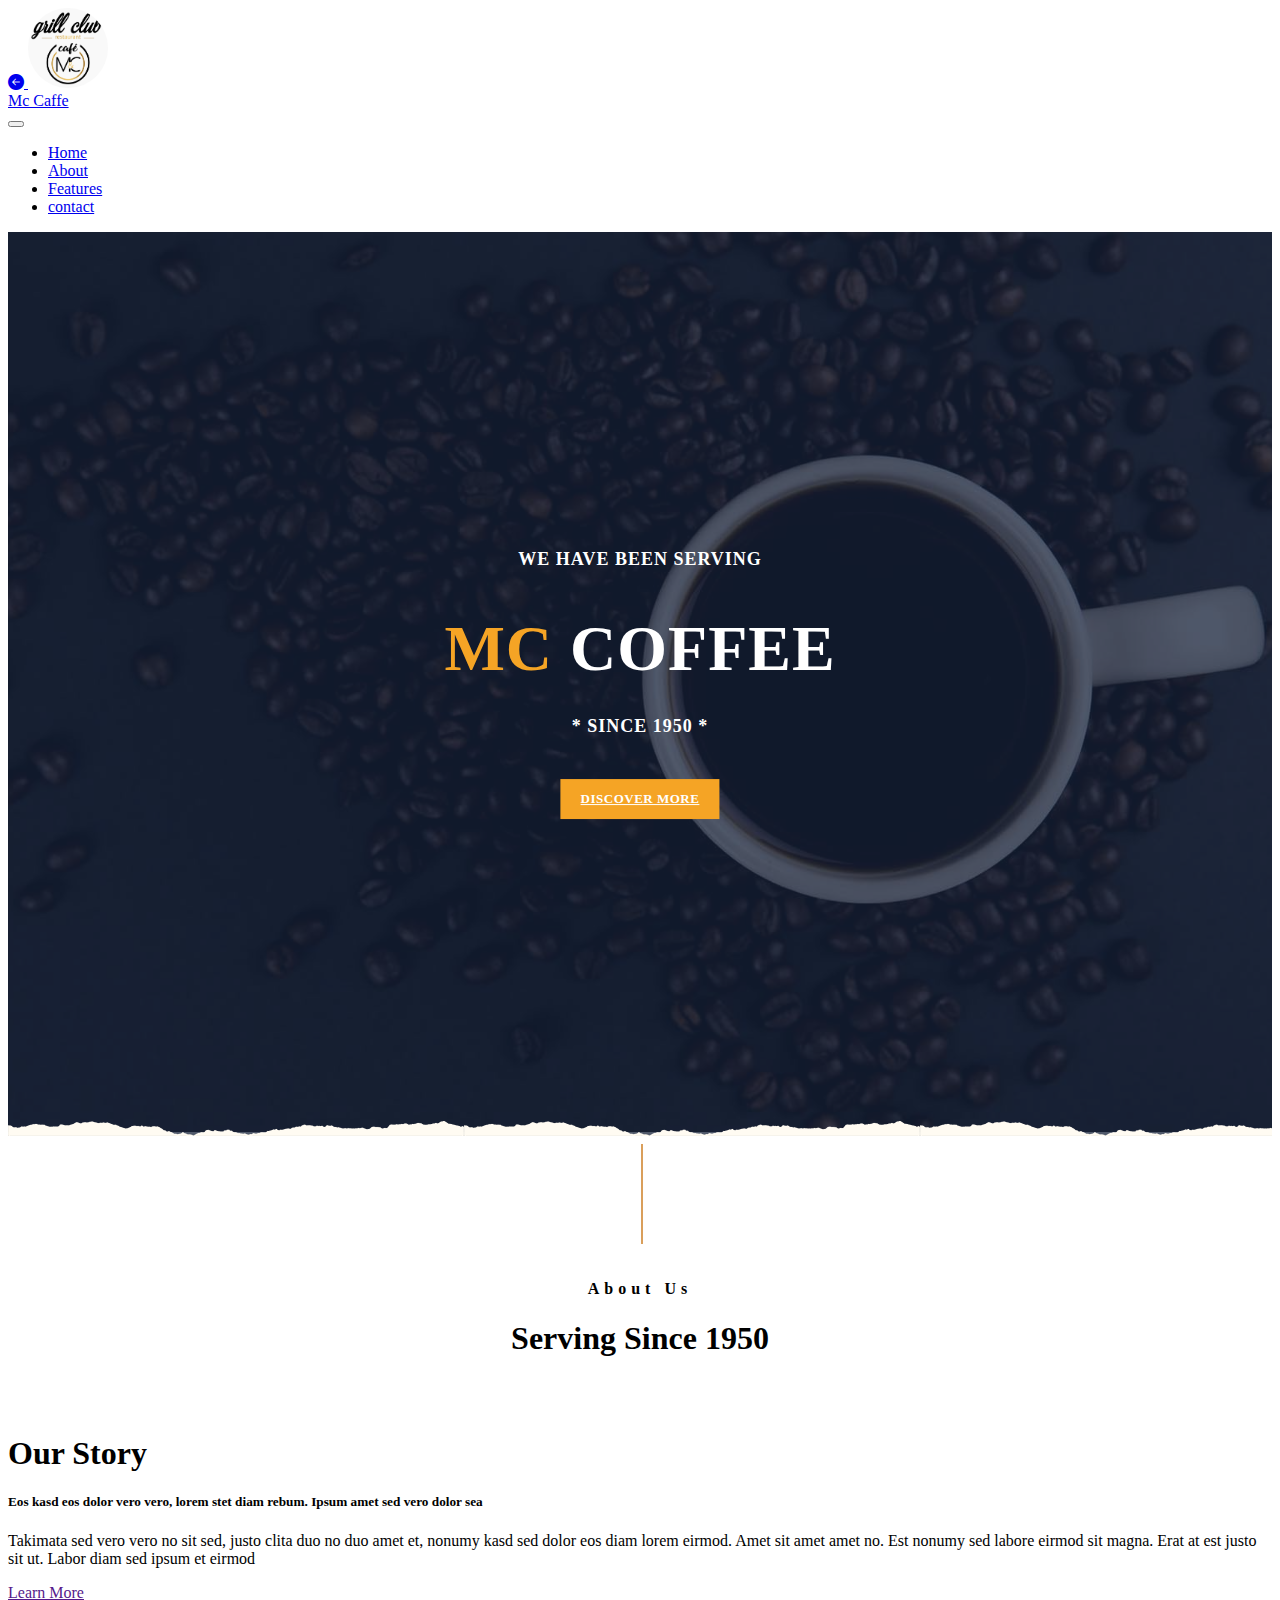
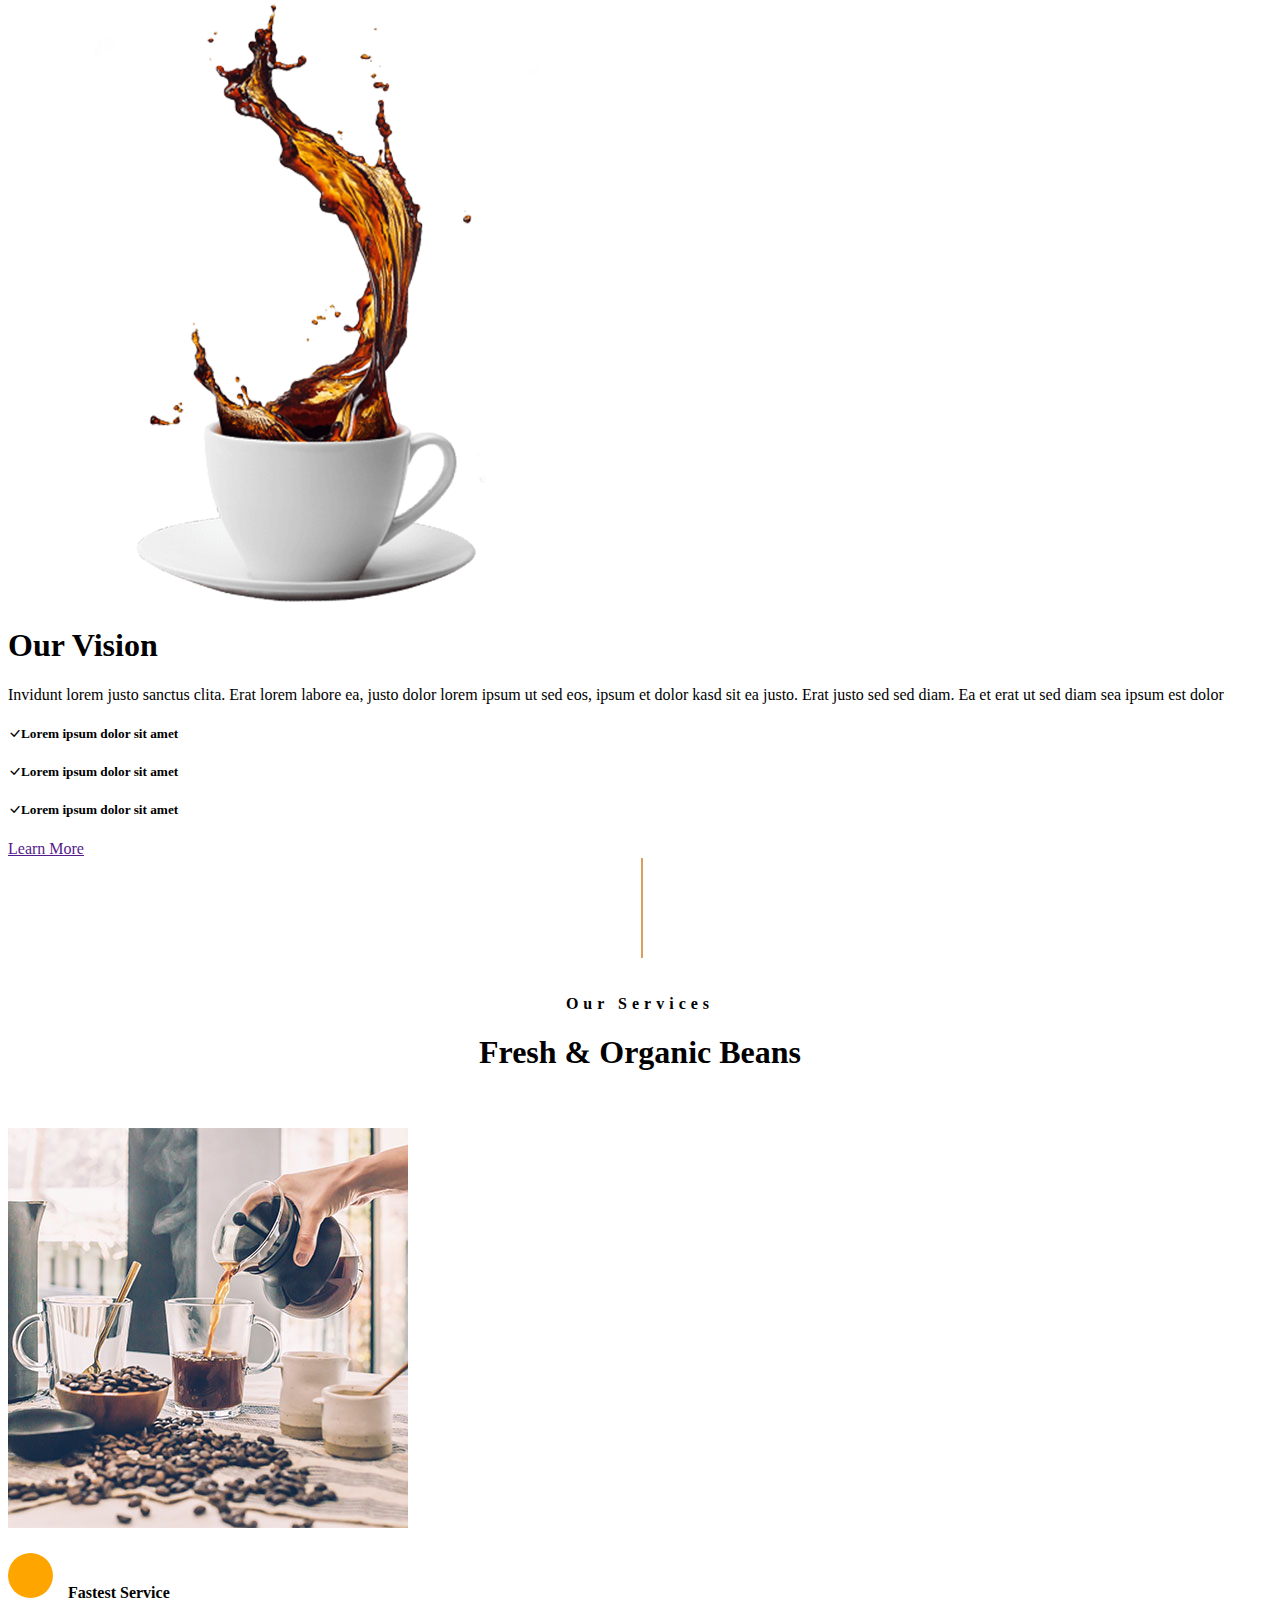
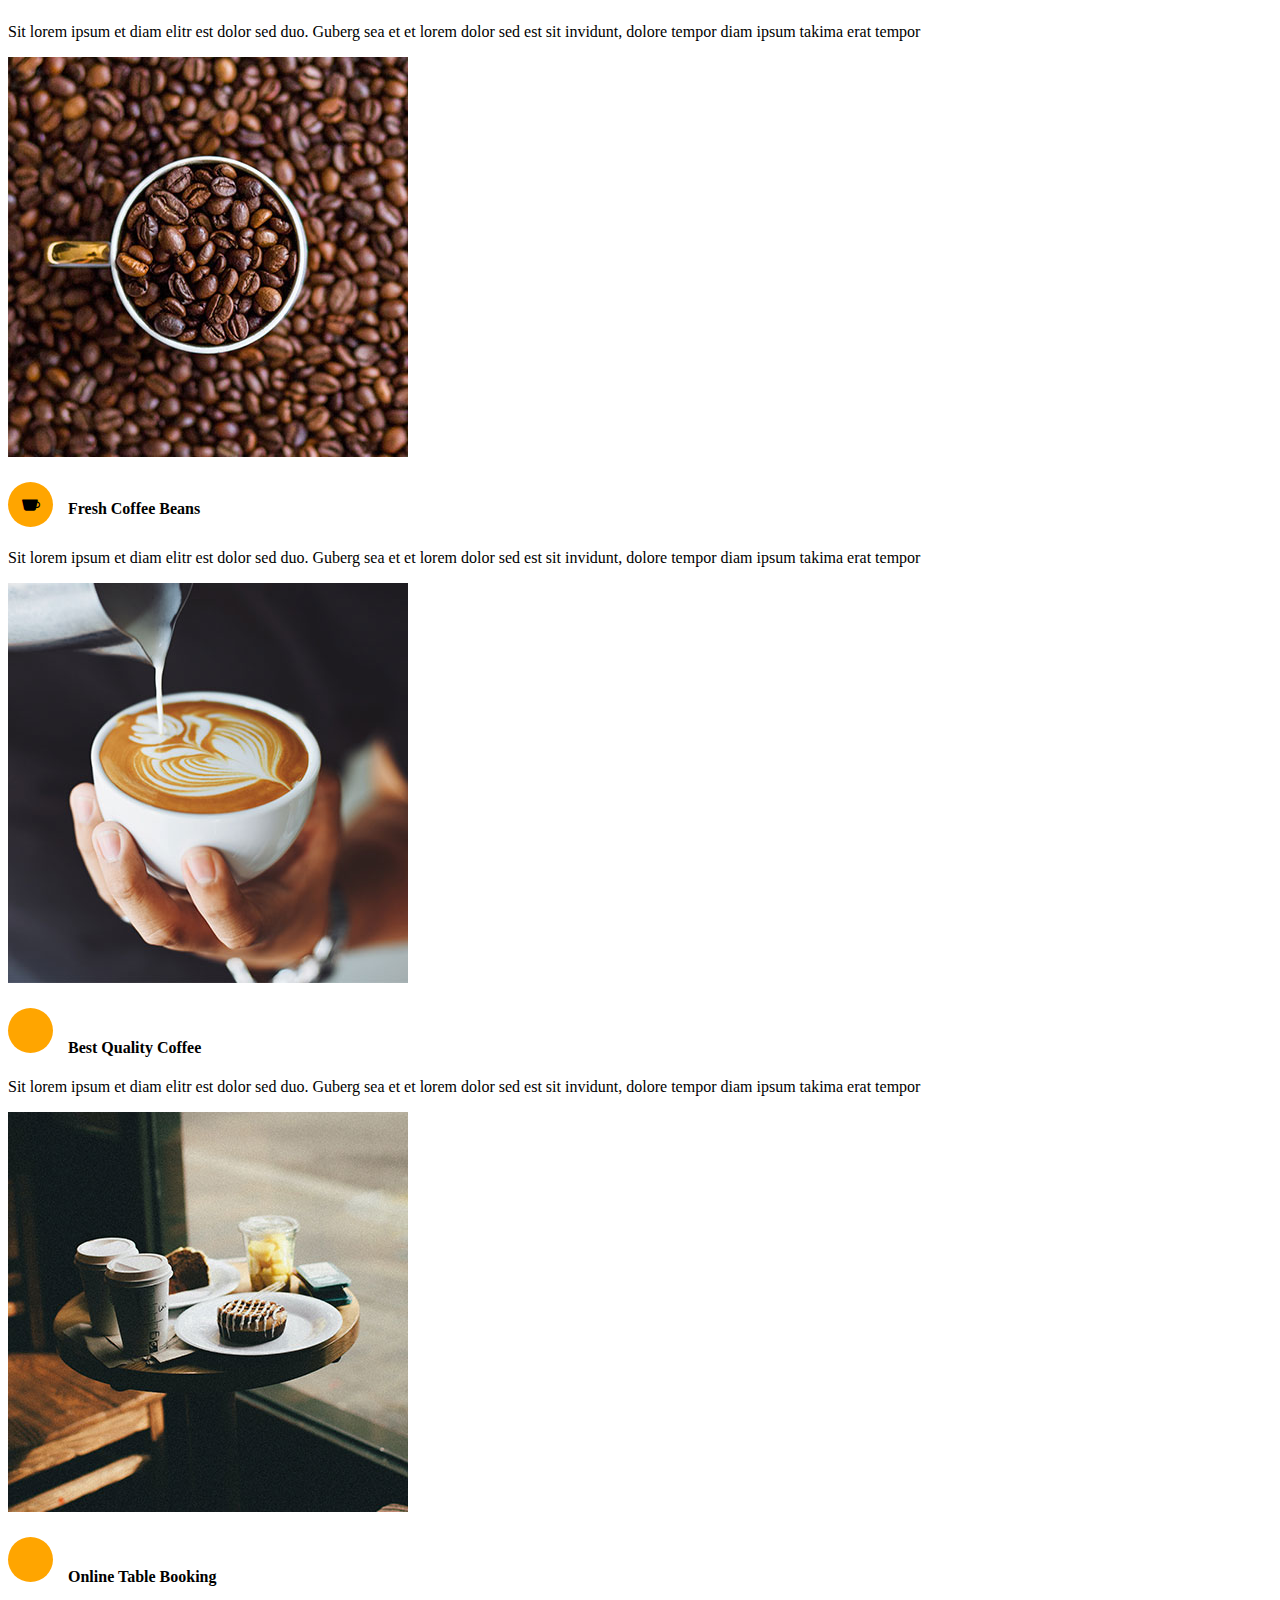
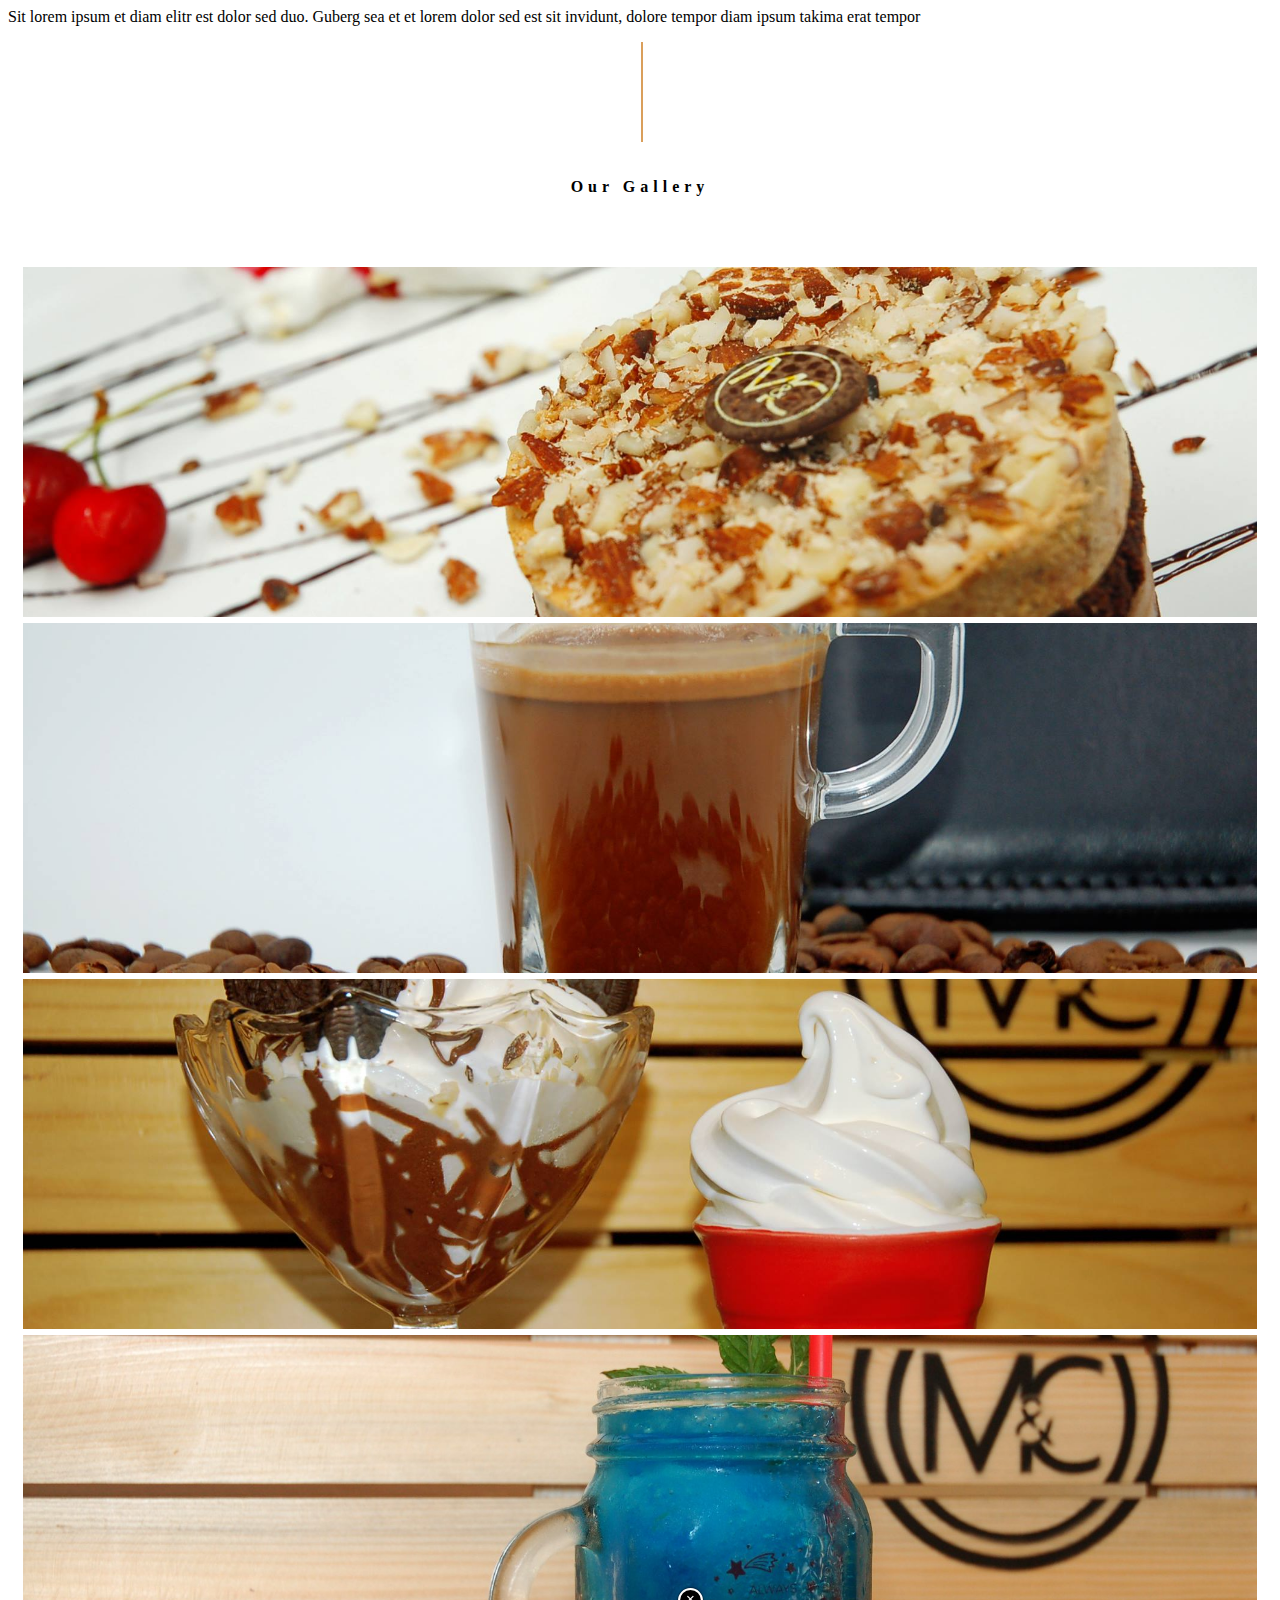
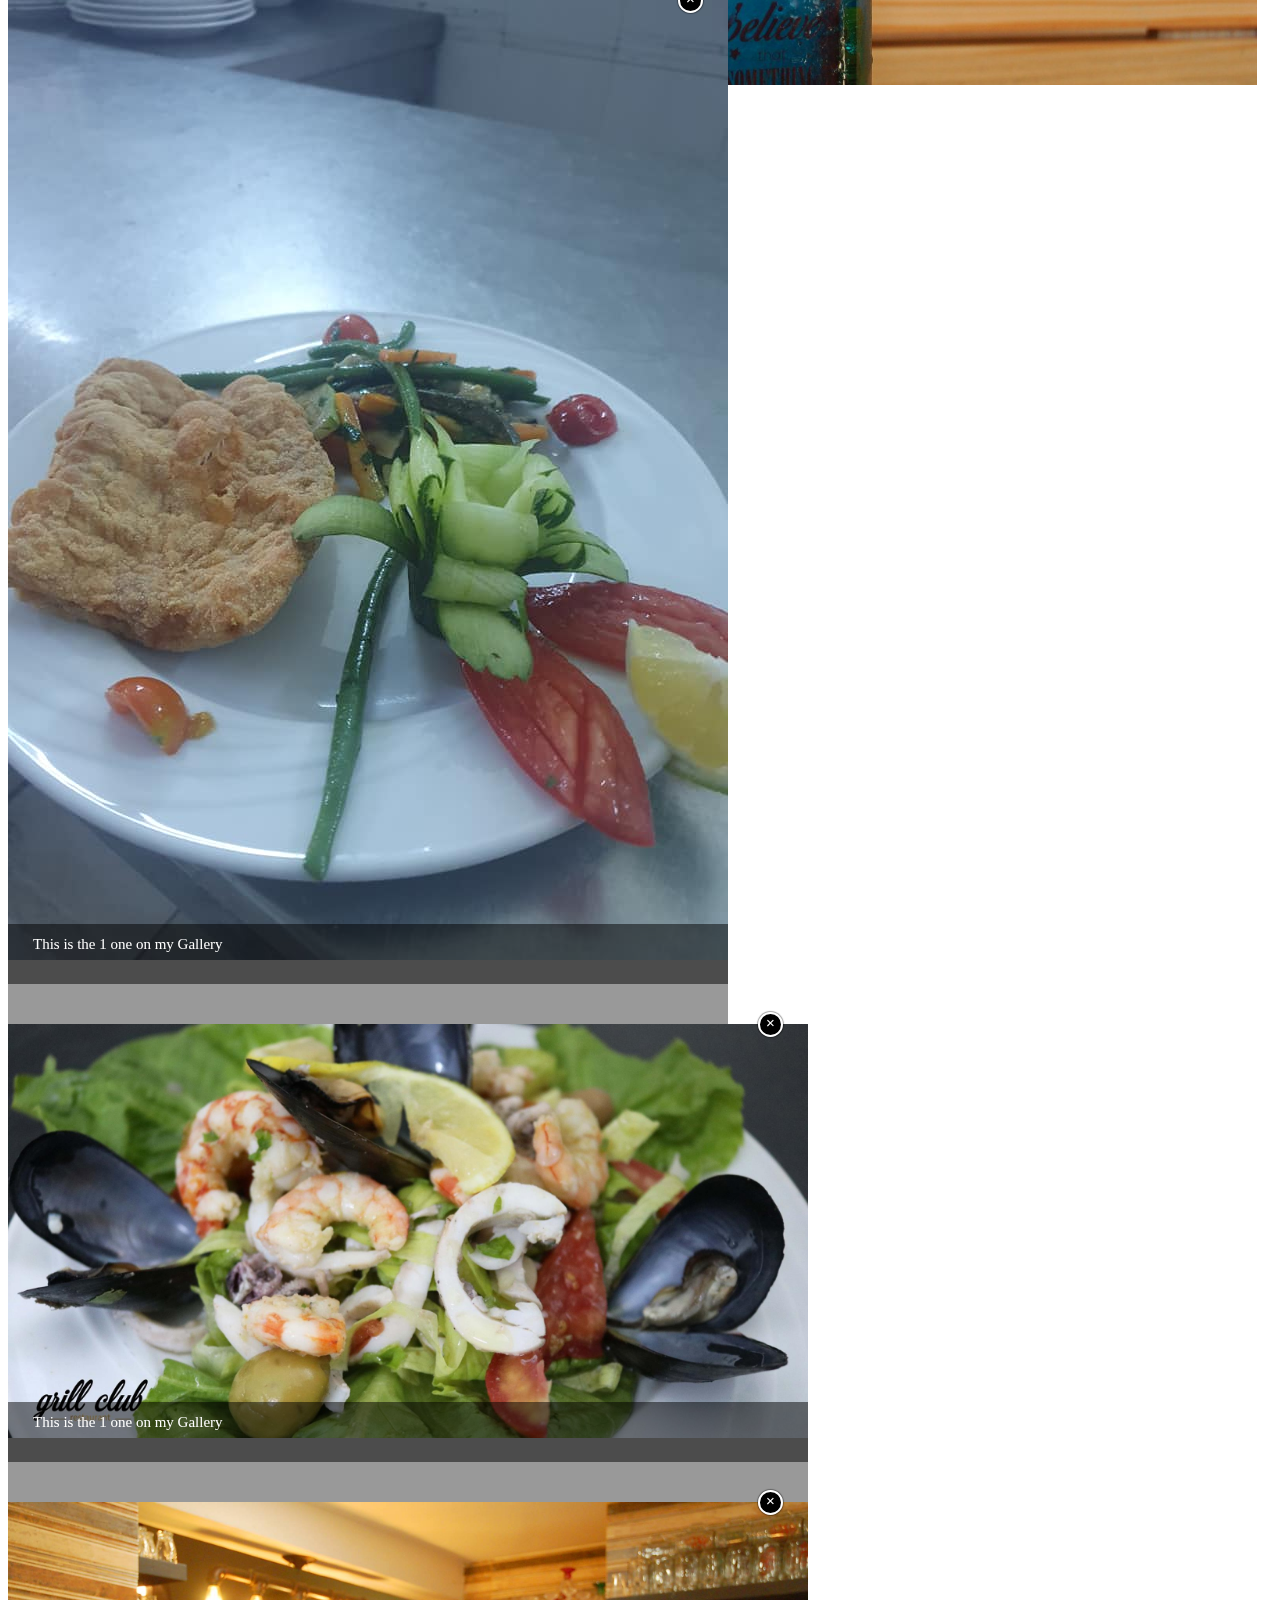
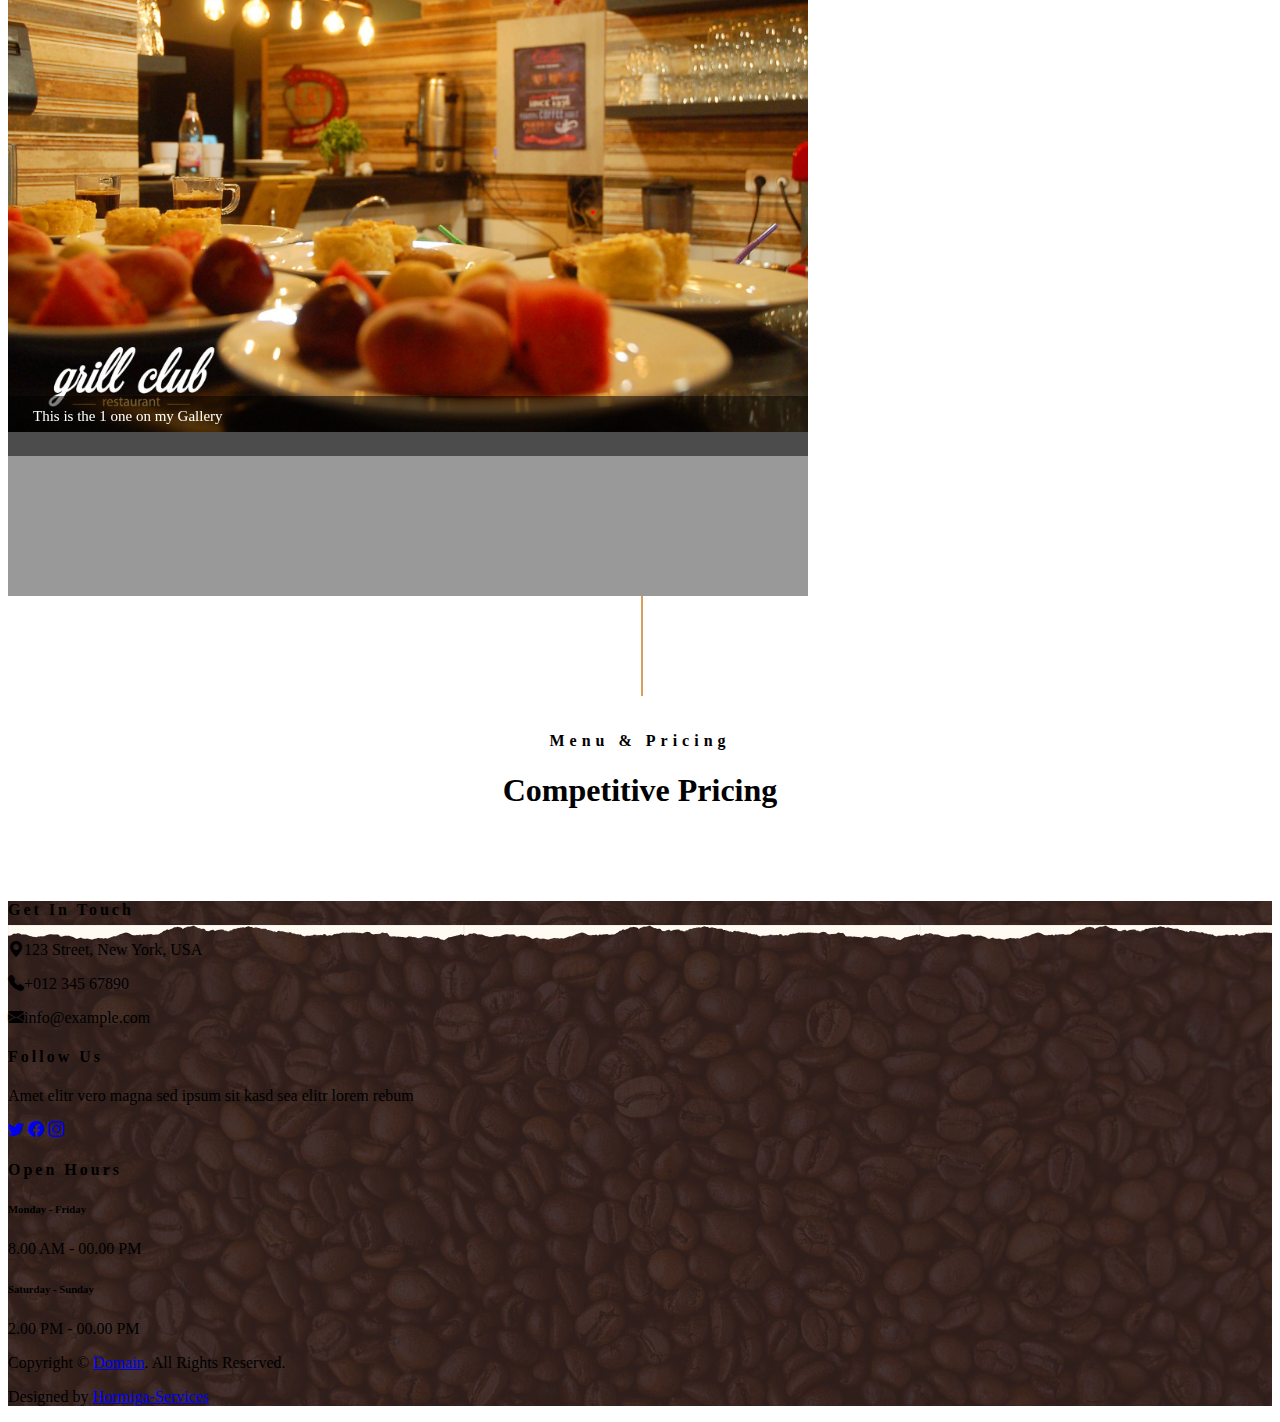
==== pages/McCafe.html @ 96bc9990 "first commit" ====
<!doctype html>
<html lang="en">

<head>
  <meta charset="utf-8">
  <meta name="viewport" content="width=device-width, initial-scale=1">
  <title>Mc Groupe</title>
  <link rel="stylesheet" href="./McCafe.css">
  <link href="https://cdn.jsdelivr.net/npm/bootstrap@5.2.0-beta1/dist/css/bootstrap.min.css" rel="stylesheet"
    integrity="sha384-0evHe/X+R7YkIZDRvuzKMRqM+OrBnVFBL6DOitfPri4tjfHxaWutUpFmBp4vmVor" crossorigin="anonymous">
  <link rel="stylesheet" href="https://cdn.jsdelivr.net/npm/bootstrap-icons@1.8.3/font/bootstrap-icons.css">
  <script src="https://cdn.jsdelivr.net/npm/bootstrap@5.2.0/dist/js/bootstrap.bundle.min.js"></script>

</head>

<body>
  <section class="section_1 ">
    <nav class="navbar navbar-expand-lg bg-danger" id="home">
      <div class="container-fluid">
        <a class="navbar-brand bg rounded-4 " href="../index.html">
            <i class="bi bi-arrow-left-circle-fill me-2 text-light"></i>
        </a>
          <a class="navbar-brand d-flex" href="#">
              <img src="../assets/mclogo.png" style="border-radius: 50px;" width="80" height="80" class="d-inline-block align-text-top">
              <div class="ms-2 my-auto fs-6 text-light">Mc Caffe</div>
          </a>
          <button class="navbar-toggler" type="button" data-bs-toggle="collapse" data-bs-target="#navbarNav"
              aria-controls="navbarNav" aria-expanded="false" aria-label="Toggle navigation">
              <span class="navbar-toggler-icon"></span>
          </button>
          <div class="collapse navbar-collapse" id="navbarNav">
              <ul class="navbar-nav ms-auto ">
                  <li class="nav-item ">
                      <a class="nav-link active text-light" aria-current="page" href="#home">Home</a>
                  </li>
                  <li class="nav-item">
                      <a class="nav-link text-light" href="#about">About</a>
                  </li>
                  <li class="nav-item">
                      <a class="nav-link text-light" href="#features">Features</a>
                  </li>
                  <li class="nav-item">
                      <a class="nav-link text-light" href="#contact">contact</a>
                  </li>
              </ul>
          </div>
      </div>
  </nav>
  </section>
  <!-- <section class="section_1 bg-danger">
    <nav class="top_navbar px-4 py-2">
      <div class="row text-center">
        <div class="col">
          <a class="navbar-brand" href="./pages/McCafe.html">
            <img src="../assets/mclogo.png" alt="" style="border-radius: 50px;" width="80" height="80">
            <h4 class="m-0">Mc Café</h4>
          </a>
        </div>
        <div class="col">
          <a class="navbar-brand" href="./pages/McLounge.html">
            <img src="../assets/mclogo1.jpg" alt="" style="border-radius: 50px;" width="80" height="80">
            <h4 class="m-0">Mc Lounge</h4>
          </a>
        </div>
        <div class="col">
          <a class="navbar-brand" href="./pages/McClub.html">
            <img src="../assets/mclogo.png" alt="" style="border-radius: 50px;" width="80" height="80">
            <h4 class="m-0">Mc Club</h4>
          </a>
        </div>
      </div>
    </nav>
  </section> -->

  <section class="section_2">
    <img src="../../assets/carousel-1.jpg" id="bg-img">
    <div class="image-overlay header-text">
      <div class="caption">
        <h6>We Have Been Serving</h6>
        <h2><em>Mc</em> COFFEE</h2>
        <h6>* SINCE 1950 *</h6>
        <div class="main-button">
          <div class="scroll-to-section"><a href="#features">Discover more</a></div>
        </div>
      </div>
    </div>
    <div class="spaceimg"></div>
  </section>


  <section class="section_3">
    <!-- About Start -->
    <div class="container-fluid py-5">
      <div class="container">
        <div class="section-title">
          <h4 class="text-warning text-uppercase" style="letter-spacing: 5px;">About Us</h4>
          <h1 class="display-4 fw-bold">Serving Since 1950</h1>
        </div>
        <div class="row">
          <div class="col-lg-4 py-0 py-lg-5">
            <h1 class="mb-3 fw-bold text-center">Our Story</h1>
            <h5 class="mb-3">Eos kasd eos dolor vero vero, lorem stet diam rebum. Ipsum amet sed vero dolor sea</h5>
            <p>Takimata sed vero vero no sit sed, justo clita duo no duo amet et, nonumy kasd sed dolor eos diam lorem
              eirmod. Amet sit amet amet no. Est nonumy sed labore eirmod sit magna. Erat at est justo sit ut. Labor
              diam sed ipsum et eirmod</p>
            <a href="" class="btn btn-secondary font-weight-bold py-2 px-4 mt-2">Learn More</a>
          </div>
          <div class="col-lg-4 py-5 py-lg-0" style="min-height: 500px;">
            <div class="position-relative h-100">
              <img class="position-absolute w-100 h-100" src="../../assets/about.png" style="object-fit: cover;">
            </div>
          </div>
          <div class="col-lg-4 py-0 py-lg-5">
            <h1 class="mb-3 fw-bold text-center">Our Vision</h1>
            <p>Invidunt lorem justo sanctus clita. Erat lorem labore ea, justo dolor lorem ipsum ut sed eos, ipsum et
              dolor kasd sit ea justo. Erat justo sed sed diam. Ea et erat ut sed diam sea ipsum est dolor</p>
            <h5 class="mb-3"><i class="bi bi-check-lg text-warning me-3"></i>Lorem ipsum dolor sit amet</h5>
            <h5 class="mb-3"><i class="bi bi-check-lg text-warning me-3"></i>Lorem ipsum dolor sit amet</h5>
            <h5 class="mb-3"><i class="bi bi-check-lg text-warning me-3"></i>Lorem ipsum dolor sit amet</h5>
            <a href="" class="btn btn-primary font-weight-bold py-2 px-4 mt-2">Learn More</a>
          </div>
        </div>
      </div>
    </div>
    <!-- About End -->
  </section>


  <section class="section_4">
    <div class="container-fluid pt-5">
      <div class="container">
          <div class="section-title">
              <h4 class="text-warning text-uppercase" style="letter-spacing: 5px;">Our Services</h4>
              <h1 class="display-4 fw-bold">Fresh & Organic Beans</h1>
          </div>
          <div class="row">
              <div class="col-lg-6 mb-5">
                  <div class="row align-items-center">
                      <div class="col-sm-5">
                          <img class="img-fluid mb-3 mb-sm-0" src="../assets/service-1.jpg" alt="">
                      </div>
                      <div class="col-sm-7">
                          <h4><i class="fa fa-truck service-icon"></i>Fastest Service</h4>
                          <p class="m-0">Sit lorem ipsum et diam elitr est dolor sed duo. Guberg sea et et lorem dolor sed est sit
                              invidunt, dolore tempor diam ipsum takima erat tempor</p>
                      </div>
                  </div>
              </div>
              <div class="col-lg-6 mb-5">
                  <div class="row align-items-center">
                      <div class="col-sm-5">
                          <img class="img-fluid mb-3 mb-sm-0" src="../assets/service-2.jpg" alt="">
                      </div>
                      <div class="col-sm-7">
                          <h4><i class="bi bi-cup-fill service-icon"></i>Fresh Coffee Beans</h4>
                          <p class="m-0">Sit lorem ipsum et diam elitr est dolor sed duo. Guberg sea et et lorem dolor sed est sit
                              invidunt, dolore tempor diam ipsum takima erat tempor</p>
                      </div>
                  </div>
              </div>
              <div class="col-lg-6 mb-5">
                  <div class="row align-items-center">
                      <div class="col-sm-5">
                          <img class="img-fluid mb-3 mb-sm-0" src="../assets/service-3.jpg" alt="">
                      </div>
                      <div class="col-sm-7">
                          <h4><i class="fa fa-award service-icon"></i>Best Quality Coffee</h4>
                          <p class="m-0">Sit lorem ipsum et diam elitr est dolor sed duo. Guberg sea et et lorem dolor sed est sit
                              invidunt, dolore tempor diam ipsum takima erat tempor</p>
                      </div>
                  </div>
              </div>
              <div class="col-lg-6 mb-5">
                  <div class="row align-items-center">
                      <div class="col-sm-5">
                          <img class="img-fluid mb-3 mb-sm-0" src="../assets/service-4.jpg" alt="">
                      </div>
                      <div class="col-sm-7">
                          <h4><i class="fa fa-table service-icon"></i>Online Table Booking</h4>
                          <p class="m-0">Sit lorem ipsum et diam elitr est dolor sed duo. Guberg sea et et lorem dolor sed est sit
                              invidunt, dolore tempor diam ipsum takima erat tempor</p>
                      </div>
                  </div>
              </div>
          </div>
      </div>
  </div>
  </section>



  <section class="section_5">
    <div class="container-fluid py-5 ">
      <div class="container">
        <div class="section-title">
          <h4 class="text-uppercase block-title" style="letter-spacing: 5px;">Our Gallery</h4>
        </div>

        <div class="gal-container row clearfix">
          <div class="col-md-8 col-sm-12 co-xs-12 gal-item">
            <div class="box">
              <a data-bs-toggle="modal" href="#exampleModal1" role="button">
                <img src="../assets/McCafe/image2.jpg" alt="" />
              </a>
            </div>
          </div>
          <div class="col-md-4 col-sm-6 co-xs-12 gal-item">
            <div class="box">
              <a data-bs-toggle="modal" href="#exampleModal2" role="button">
                <img src="../assets/McCafe/image23.jpg" alt="" />
              </a>
            </div>
          </div>
          <div class="col-md-4 col-sm-12 co-xs-12 gal-item">
            <div class="box">
              <a data-bs-toggle="modal" href="#exampleModal3" role="button">
                <img src="../assets/McCafe/image25.jpg" alt="" />
              </a>
            </div>
          </div>
          <div class="col-md-8 col-sm-12 co-xs-12 gal-item">
            <div class="box">
              <a data-bs-toggle="modal" href="#exampleModal3" role="button">
                <img src="../assets/McCafe/image40.jpg" alt="" />
              </a>
            </div>
          </div>



        </div>
      </div>
  </section>

  <div>
    <div class="modal fade" id="exampleModal1" tabindex="-1" role="dialog">
      <div class="modal-dialog modal-lg" role="document">
        <div class="modal-content">
          <button type="button" class="close" data-bs-dismiss="modal" aria-label="Close"><span
              aria-hidden="true">×</span></button>
          <div class="modal-body text-center" style="background-color: transparent !important;">
            <img src="../assets/McCafe/image120.jpg" alt="" />
          </div>
          <div class="col-md-12 description">
            <h4>This is the 1 one on my Gallery</h4>
          </div>
        </div>
      </div>
    </div>
    <div class="modal fade" id="exampleModal2" tabindex="-1" role="dialog">
      <div class="modal-dialog modal-lg" role="document">
        <div class="modal-content">
          <button type="button" class="close" data-bs-dismiss="modal" aria-label="Close"><span
              aria-hidden="true">×</span></button>
          <div class="modal-body text-center" style="background-color: transparent !important;">
            <img src="../assets/McCafe/image110.jpg" alt="" />
          </div>
          <div class="col-md-12 description">
            <h4>This is the 1 one on my Gallery</h4>
          </div>
        </div>
      </div>
    </div>
    <div class="modal fade" id="exampleModal3" tabindex="-1" role="dialog">
      <div class="modal-dialog modal-lg" role="document">
        <div class="modal-content">
          <button type="button" class="close" data-bs-dismiss="modal" aria-label="Close"><span
              aria-hidden="true">×</span></button>
          <div class="modal-body text-center" style="background-color: transparent !important;">
            <img src="../assets/McCafe/image16.jpg" alt="" />
          </div>
          <div class="col-md-12 description">
            <h4>This is the 1 one on my Gallery</h4>
          </div>
        </div>
      </div>
    </div>

  </div>
  <!-- <section class="section_5">

    <div class="container-fluid pt-5">
      <div class="container">
          <div class="section-title">
              <h4 class="text-warning text-uppercase" style="letter-spacing: 5px;">Menu & Pricing</h4>
              <h1 class="display-4 fw-bold">Competitive Pricing</h1>
          </div>
          <div class="row">
              <div class="col-lg-6">
                  <h1 class="mb-5">Hot Coffee</h1>
                  <div class="row align-items-center mb-5">
                      <div class="col-4 col-sm-3">
                          <img class="w-100 rounded-circle mb-3 mb-sm-0" src="img/menu-1.jpg" alt="">
                          <h5 class="menu-price">$5</h5>
                      </div>
                      <div class="col-8 col-sm-9">
                          <h4>Black Coffee</h4>
                          <p class="m-0">Sit lorem ipsum et diam elitr est dolor sed duo guberg sea et et lorem dolor</p>
                      </div>
                  </div>
                  <div class="row align-items-center mb-5">
                      <div class="col-4 col-sm-3">
                          <img class="w-100 rounded-circle mb-3 mb-sm-0" src="img/menu-2.jpg" alt="">
                          <h5 class="menu-price">$7</h5>
                      </div>
                      <div class="col-8 col-sm-9">
                          <h4>Chocolete Coffee</h4>
                          <p class="m-0">Sit lorem ipsum et diam elitr est dolor sed duo guberg sea et et lorem dolor</p>
                      </div>
                  </div>
                  <div class="row align-items-center mb-5">
                      <div class="col-4 col-sm-3">
                          <img class="w-100 rounded-circle mb-3 mb-sm-0" src="img/menu-3.jpg" alt="">
                          <h5 class="menu-price">$9</h5>
                      </div>
                      <div class="col-8 col-sm-9">
                          <h4>Coffee With Milk</h4>
                          <p class="m-0">Sit lorem ipsum et diam elitr est dolor sed duo guberg sea et et lorem dolor</p>
                      </div>
                  </div>
              </div>
              <div class="col-lg-6">
                  <h1 class="mb-5">Cold Coffee</h1>
                  <div class="row align-items-center mb-5">
                      <div class="col-4 col-sm-3">
                          <img class="w-100 rounded-circle mb-3 mb-sm-0" src="img/menu-1.jpg" alt="">
                          <h5 class="menu-price">$5</h5>
                      </div>
                      <div class="col-8 col-sm-9">
                          <h4>Black Coffee</h4>
                          <p class="m-0">Sit lorem ipsum et diam elitr est dolor sed duo guberg sea et et lorem dolor</p>
                      </div>
                  </div>
                  <div class="row align-items-center mb-5">
                      <div class="col-4 col-sm-3">
                          <img class="w-100 rounded-circle mb-3 mb-sm-0" src="img/menu-2.jpg" alt="">
                          <h5 class="menu-price">$7</h5>
                      </div>
                      <div class="col-8 col-sm-9">
                          <h4>Chocolete Coffee</h4>
                          <p class="m-0">Sit lorem ipsum et diam elitr est dolor sed duo guberg sea et et lorem dolor</p>
                      </div>
                  </div>
                  <div class="row align-items-center mb-5">
                      <div class="col-4 col-sm-3">
                          <img class="w-100 rounded-circle mb-3 mb-sm-0" src="img/menu-3.jpg" alt="">
                          <h5 class="menu-price">$9</h5>
                      </div>
                      <div class="col-8 col-sm-9">
                          <h4>Coffee With Milk</h4>
                          <p class="m-0">Sit lorem ipsum et diam elitr est dolor sed duo guberg sea et et lorem dolor</p>
                      </div>
                  </div>
              </div>
          </div>
      </div>
  </div>
  </section> -->
  <section class="section_6">

    <div class="container-fluid pt-5">
      <div class="container">
          <div class="section-title">
              <h4 class="text-warning text-uppercase" style="letter-spacing: 5px;">Menu & Pricing</h4>
              <h1 class="display-4 fw-bold">Competitive Pricing</h1>
          </div>
      </div>
  </div>
  </section>


  <section class="section_7">
    <div class="spaceimg-top"></div>
    <div class="container-fluid footer text-white mt-5 pt-5 px-0 position-relative overlay-top">
      
      <div class="row mx-0 pt-5 px-sm-3 px-lg-5 mt-4">
          <div class="col-lg-4 col-md-6 mb-5">
              <h4 class="text-white text-uppercase mb-4" style="letter-spacing: 3px;">Get In Touch</h4>
              <p><i class="bi bi-geo-alt-fill me-2"></i>123 Street, New York, USA</p>
              <p><i class="bi bi-telephone-fill me-2"></i>+012 345 67890</p>
              <p class="m-0"><i class="bi bi-envelope-fill me-2"></i>info@example.com</p>
          </div>
          <div class="col-lg-4 col-md-6 mb-5">
              <h4 class="text-white text-uppercase mb-4" style="letter-spacing: 3px;">Follow Us</h4>
              <p>Amet elitr vero magna sed ipsum sit kasd sea elitr lorem rebum</p>
              <div class="d-flex justify-content-start">
                  <a class="btn btn-lg btn-outline-light btn-lg-square me-2" href="#"><i class="bi bi-twitter"></i></a>
                  <a class="btn btn-lg btn-outline-light btn-lg-square me-2" href="#"><i class="bi bi-facebook"></i></a>
                  <!-- <a class="btn btn-lg btn-outline-light btn-lg-square me-2" href="#"><i class="fab fa-linkedin-in"></i></a> -->
                  <a class="btn btn-lg btn-outline-light btn-lg-square" href="#"><i class="bi bi-instagram"></i></a>
              </div>
          </div>
          <div class="col-lg-4 col-md-6 mb-5">
              <h4 class="text-white text-uppercase mb-4" style="letter-spacing: 3px;">Open Hours</h4>
              <div>
                  <h6 class="text-white text-uppercase">Monday - Friday</h6>
                  <p>8.00 AM - 00.00 PM</p>
                  <h6 class="text-white text-uppercase">Saturday - Sunday</h6>
                  <p>2.00 PM - 00.00 PM</p>
              </div>
          </div>
          <!-- <div class="col-lg-3 col-md-6 mb-5">
              <h4 class="text-white text-uppercase mb-4" style="letter-spacing: 3px;">Newsletter</h4>
              <p>Amet elitr vero magna sed ipsum sit kasd sea elitr lorem rebum</p>
              <div class="w-100">
                  <div class="input-group">
                      <input type="text" class="form-control border-light" style="padding: 25px;" placeholder="Your Email">
                      <div class="input-group-append">
                          <button class="btn btn-primary font-weight-bold px-3">Sign Up</button>
                      </div>
                  </div>
              </div>
          </div> -->
      </div>
      <div class="container-fluid text-center text-white border-top mt-4 py-4 px-sm-3 px-md-5" style="border-color: rgba(256, 256, 256, .1) !important;">
          <p class="mb-2 text-white">Copyright &copy; <a class="font-weight-bold" href="#">Domain</a>. All Rights Reserved.</a></p>
          <p class="m-0 text-white">Designed by <a class="font-weight-bold" href="https://www.hormiga-services.com">Hormiga-Services</a></p>
      </div>
  </div>
  </section>


  <script src="https://cdn.jsdelivr.net/npm/bootstrap@5.2.0-beta1/dist/js/bootstrap.bundle.min.js"
    integrity="sha384-pprn3073KE6tl6bjs2QrFaJGz5/SUsLqktiwsUTF55Jfv3qYSDhgCecCxMW52nD2"
    crossorigin="anonymous"></script>
</body>

</html>
---- pages/McCafe.css ----
.spaceimg{
    position: relative;
    width: 100%;
    height: 15px;
    left: 0;
    z-index: 1;
    bottom: 15px;
    background: url(../assets/overlay-bottom.png);
}
.spaceimg-top{
    position: relative;
    width: 100%;
    height: 15px;
    left: 0;
    z-index: 1;
    top: 60px;
    background: url(../assets/overlay-top.png);
}
.section_2 {
    position: relative;
    max-height: 100%;
    overflow: hidden;
    margin-bottom: -7px;
  }
#bg-img {
    min-width: 100%;
    min-height: 100vh;
    max-width: 100%;
    max-height: 100vh;
    object-fit: cover;
    z-index: -1;
}
.image-overlay {
    position: absolute;
    background-color: rgba(22,34,57,0.75);
    top: 0;
    left: 0;
    bottom: 15px;
    width: 100%;
}

.section_2 .caption {
  text-align: center;
  position: absolute;
  width: 80%;
  left: 50%;
  top: 50%;
  transform: translate(-50%,-50%);
}

.section_2 .caption h6 {
  margin-top: 0px;
  font-size: 18px;
  text-transform: uppercase;
  font-weight: 600;
  color: #fff;
  letter-spacing: 1px;
}

.section_2 .caption h2 {
  margin-top: 30px;
  margin-bottom: 30px;
  font-size: 64px;
  text-transform: uppercase;
  font-weight: 800;
  color: #fff;
  letter-spacing: 1px;
}

.section_2 .caption h2 em {
  font-style: normal;
  color: #f5a425;
  font-weight: 900;
}
.main-button a {
  background-color: #f5a425;
  color: #fff;
  font-size: 13px;
  text-transform: uppercase;
  letter-spacing: 0.5px;
  font-weight: 700;
  padding: 12px 20px;
  display: inline-block;
  outline: none;
}

@media screen and (max-width: 1180px) {

  .section_2 .caption h6 {
    font-weight: 500;
  }

  .section_2 .caption h2 {
    font-size: 58px;
  }

}
@media screen and (max-width: 767px) {

  .section_2 .caption h6 {
    font-weight: 500;
  }

  .section_2 .caption h2 {
    font-size: 36px;
  }

}


.section-title {
    position: relative;
    padding: 115px 0 35px 0;
    text-align: center;
}

.section-title::after {
    position: absolute;
    content: "";
    width: 2px;
    height: 100px;
    top: 0;
    left: 50%;
    margin-left: 1px;
    background: #DA9F5B;
}

.service-icon {
  margin-right: 15px;
  width: 45px;
  height: 45px;
  font-size: 18px;
  display: inline-flex;
  align-items: center;
  justify-content: center;
  border-radius: 45px;
  background: orange;
}

.footer {
  background: linear-gradient(rgba(51, 33, 29, .9), rgba(51, 33, 29, .9)), url(../assets/bg.jpg);
  background-position: top;
  background-repeat: no-repeat;
  background-size: cover;
}


/* gallery */

.gal-container{
	padding: 12px;
}
.gal-item{
	overflow: hidden;
	padding: 3px;
}
.gal-item .box{
	height: 350px;
	overflow: hidden;
}
.box img{
	height: 100%;
	width: 100%;
	object-fit:cover;
	-o-object-fit:cover;
}

.modal{
	background-color: rgba(0,0,0,0.4);
  width: fit-content;
}
.modal{
  --bs-modal-border-width: 0px !important;
  --bs-modal-bg: transparent !important;
}
.modal-body{
	padding: 0px !important;
}
button.close{
    position: absolute;
    width: 25px;
    height: 25px;
    background-color: #000;
    opacity: 1;
    color: #fff;
    z-index: 999;
    right: 25px;
    top: -12px;
    border-radius: 50%;
    font-size: 15px;
    border: 2px solid #fff;
    line-height: 25px;
    -webkit-box-shadow: 0 0 1px 1px rgba(0,0,0,0.35);
	  box-shadow: 0 0 1px 1px rgba(0,0,0,0.35);
}
button.close span{
	position: relative;
	top: -5px;
	font-weight: lighter;
	text-shadow:none;
}
.modal-body img{
  max-width: 800px;
}
.modal-dialogue{
	width: 80%;
}
.description{
	position: relative;
	height: 40px;
	top: -40px;
	padding: 10px 25px;
	background-color: rgba(0,0,0,0.5);
	color: #fff;
	text-align: left;
}
.description h4{
	margin:0px;
	font-size: 15px;
	font-weight: 300;
	line-height: 20px;
	color:#fff;
}
.modal-dialog {
    -webkit-transform: scale(0.1);
    -moz-transform: scale(0.1);
    -ms-transform: scale(0.1);
    transform: scale(0.1);
    top: 100px;
    opacity: 0;
    -webkit-transition: all 0.3s;
    -moz-transition: all 0.3s;
    transition: all 0.3s;
}

.modal-dialog {
    -webkit-transform: scale(1);
    -moz-transform: scale(1);
    -ms-transform: scale(1);
    transform: scale(1);
    -webkit-transform: translate3d(0, -100px, 0);
    transform: translate3d(0, -100px, 0);
    opacity: 1;
}
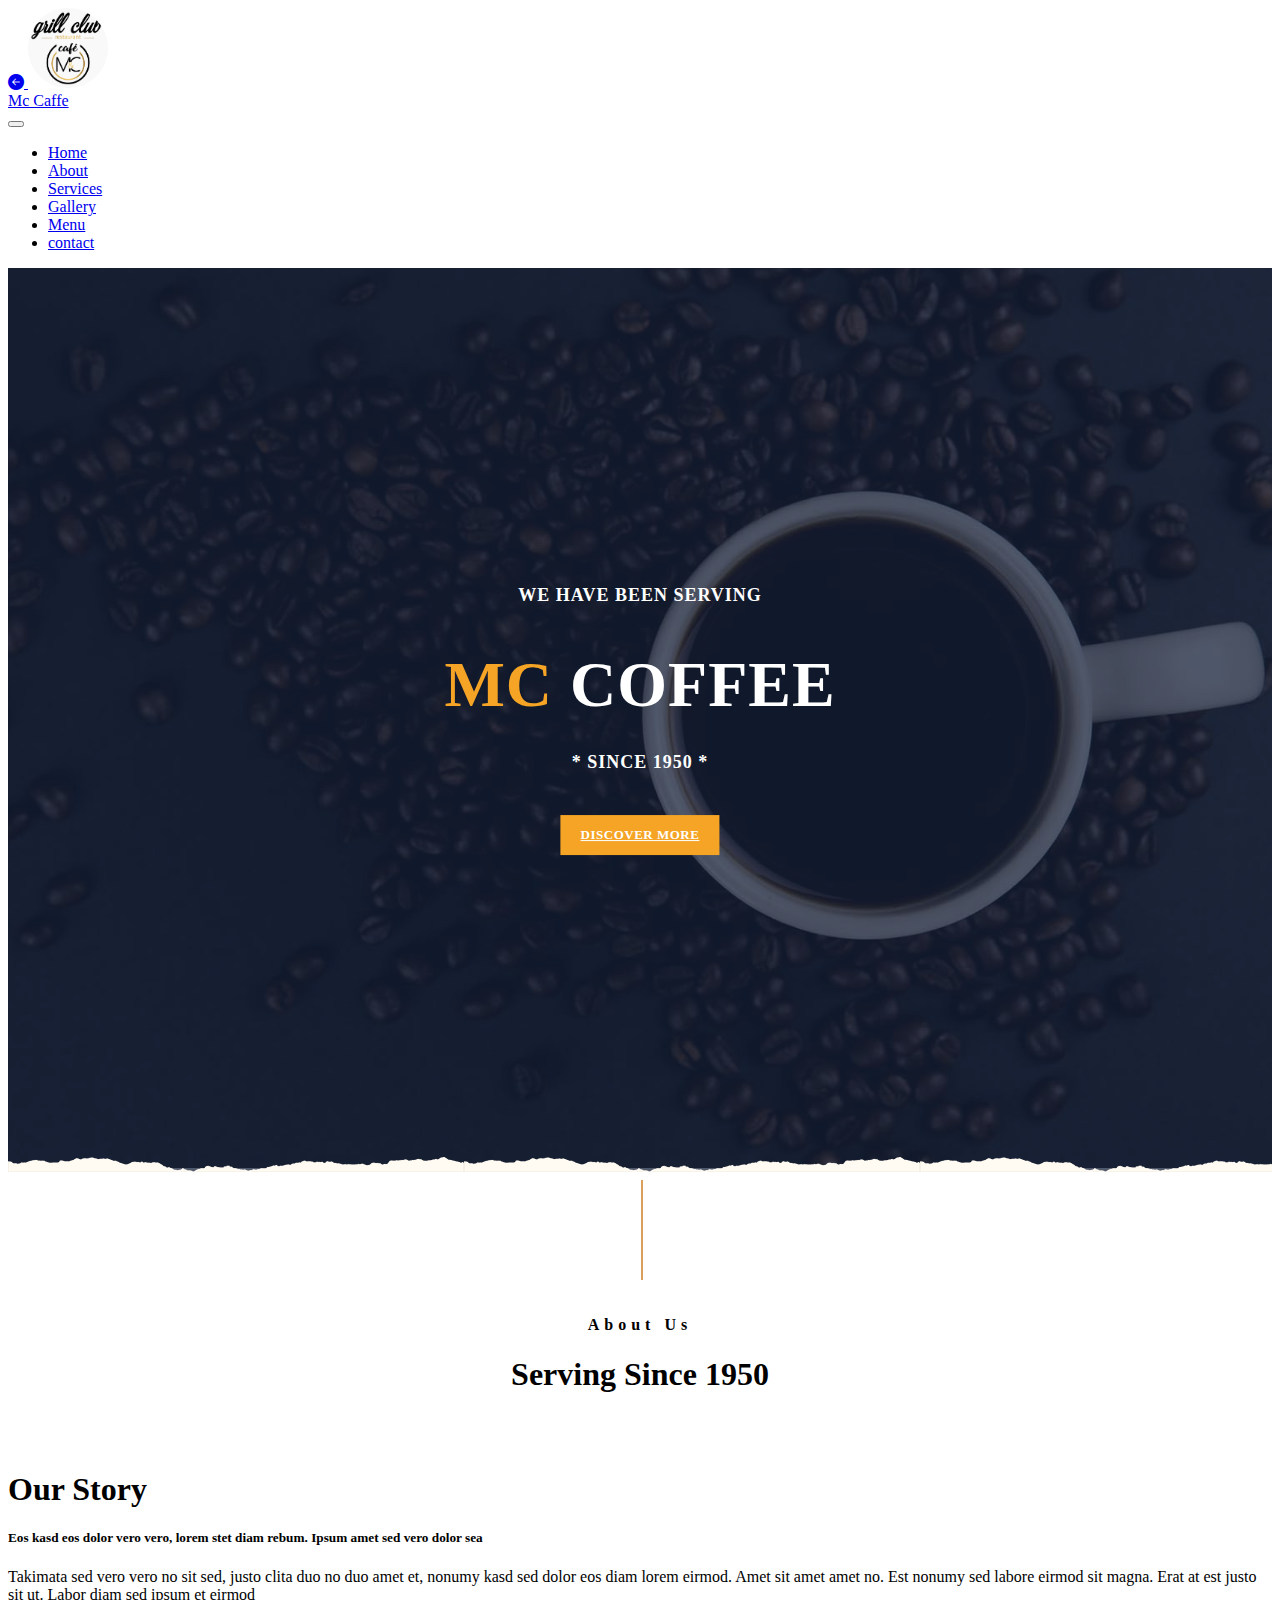
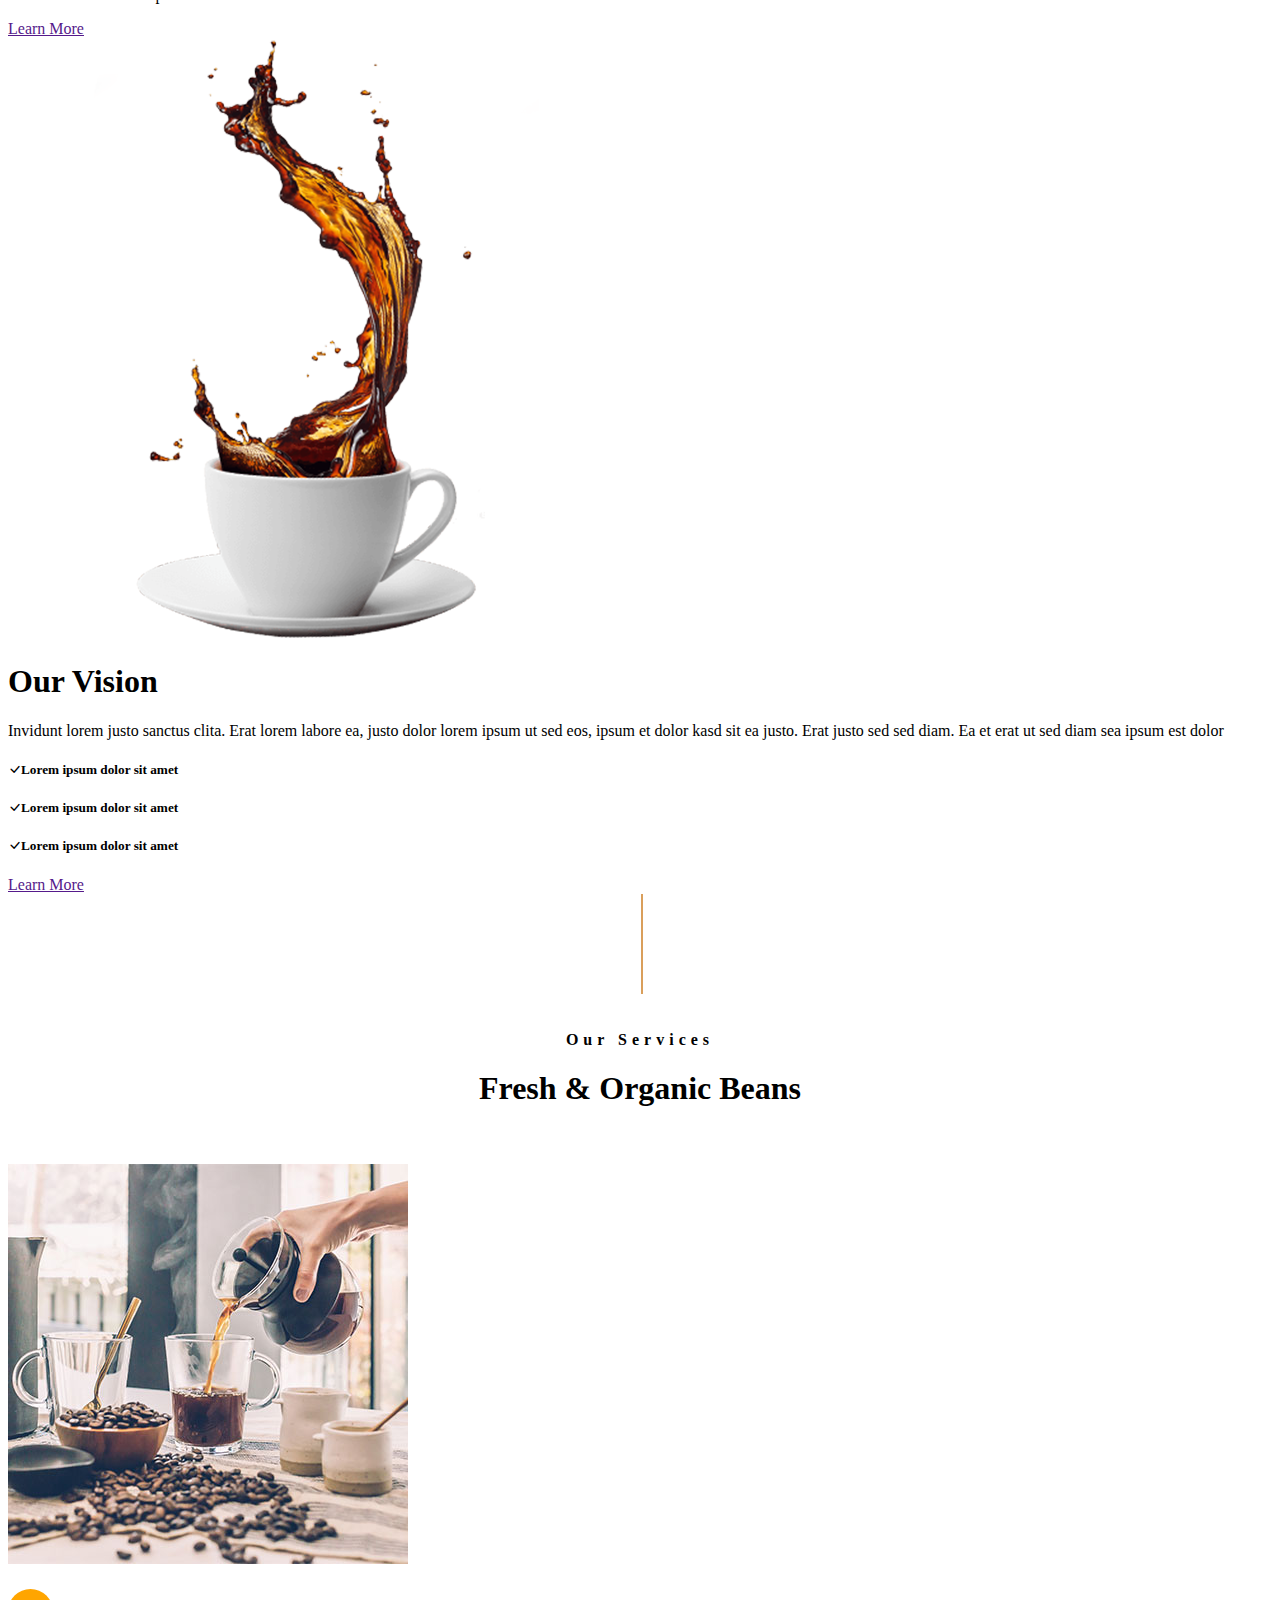
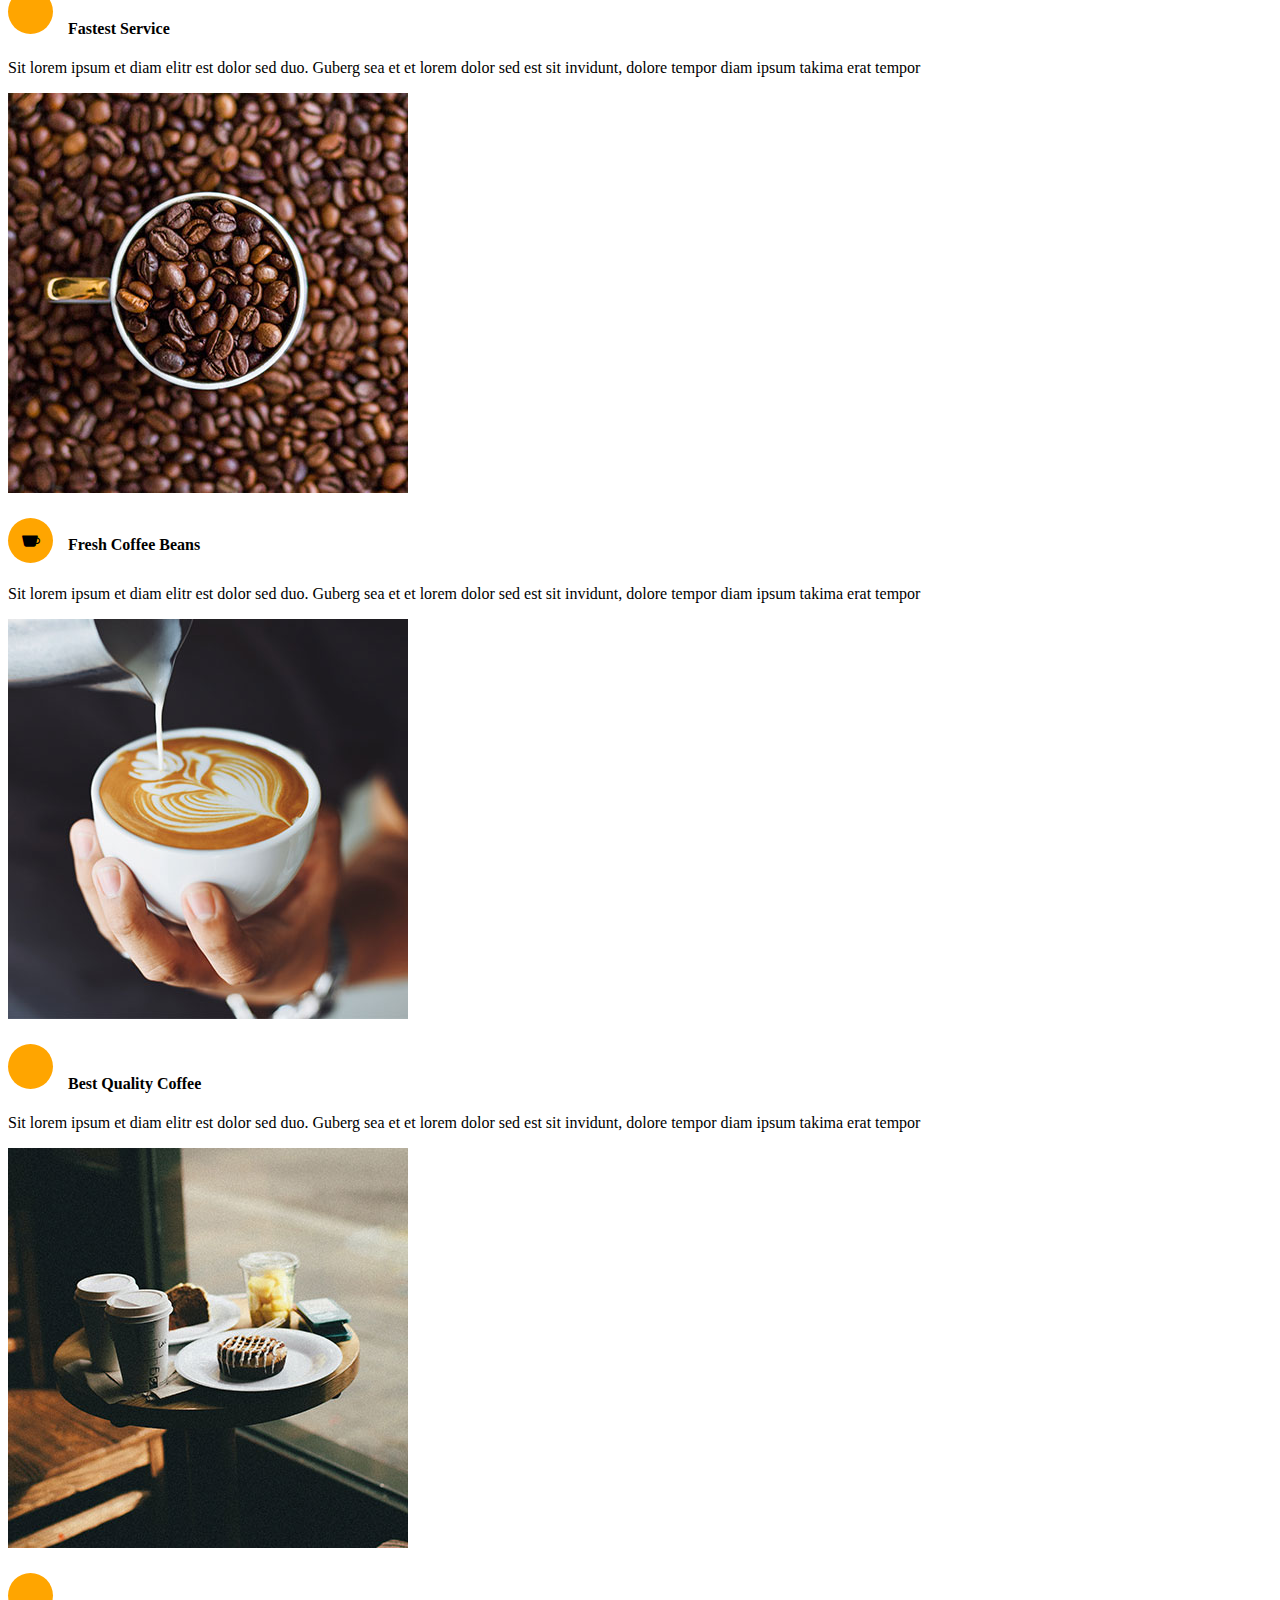
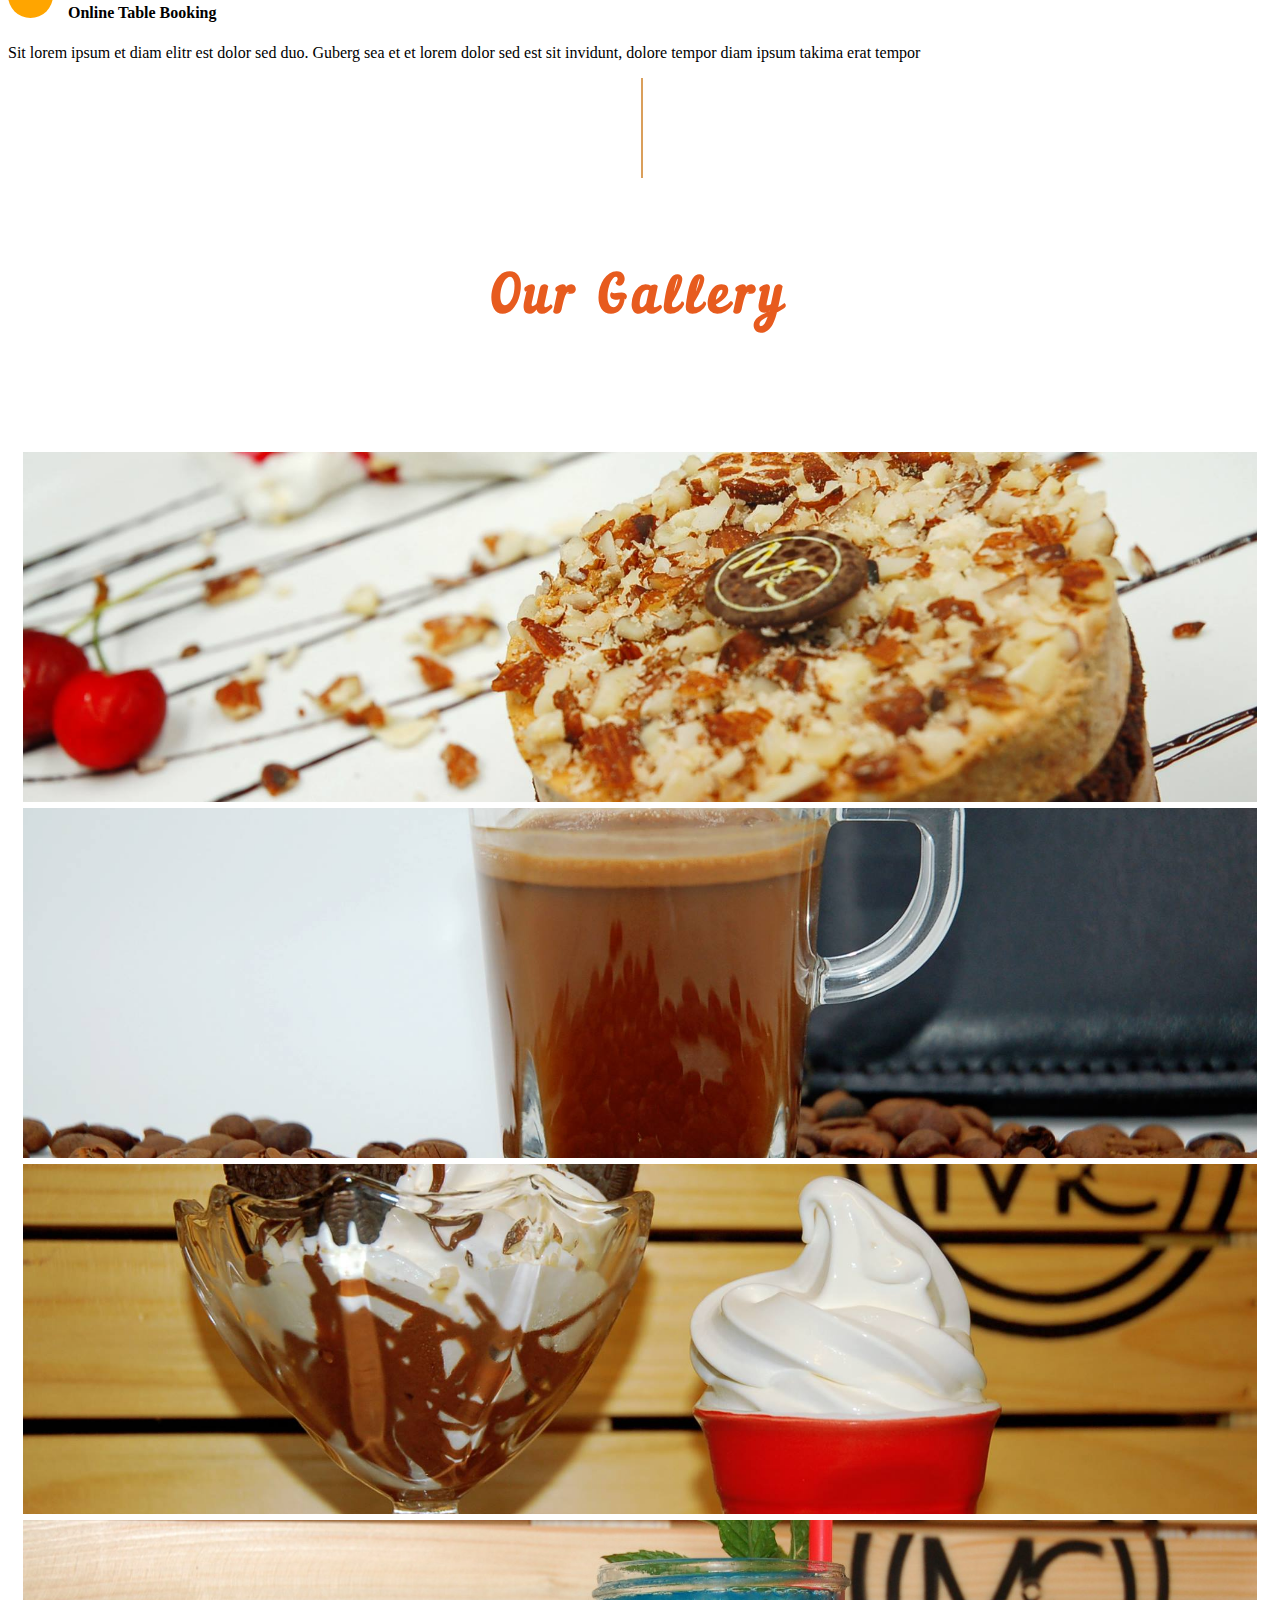
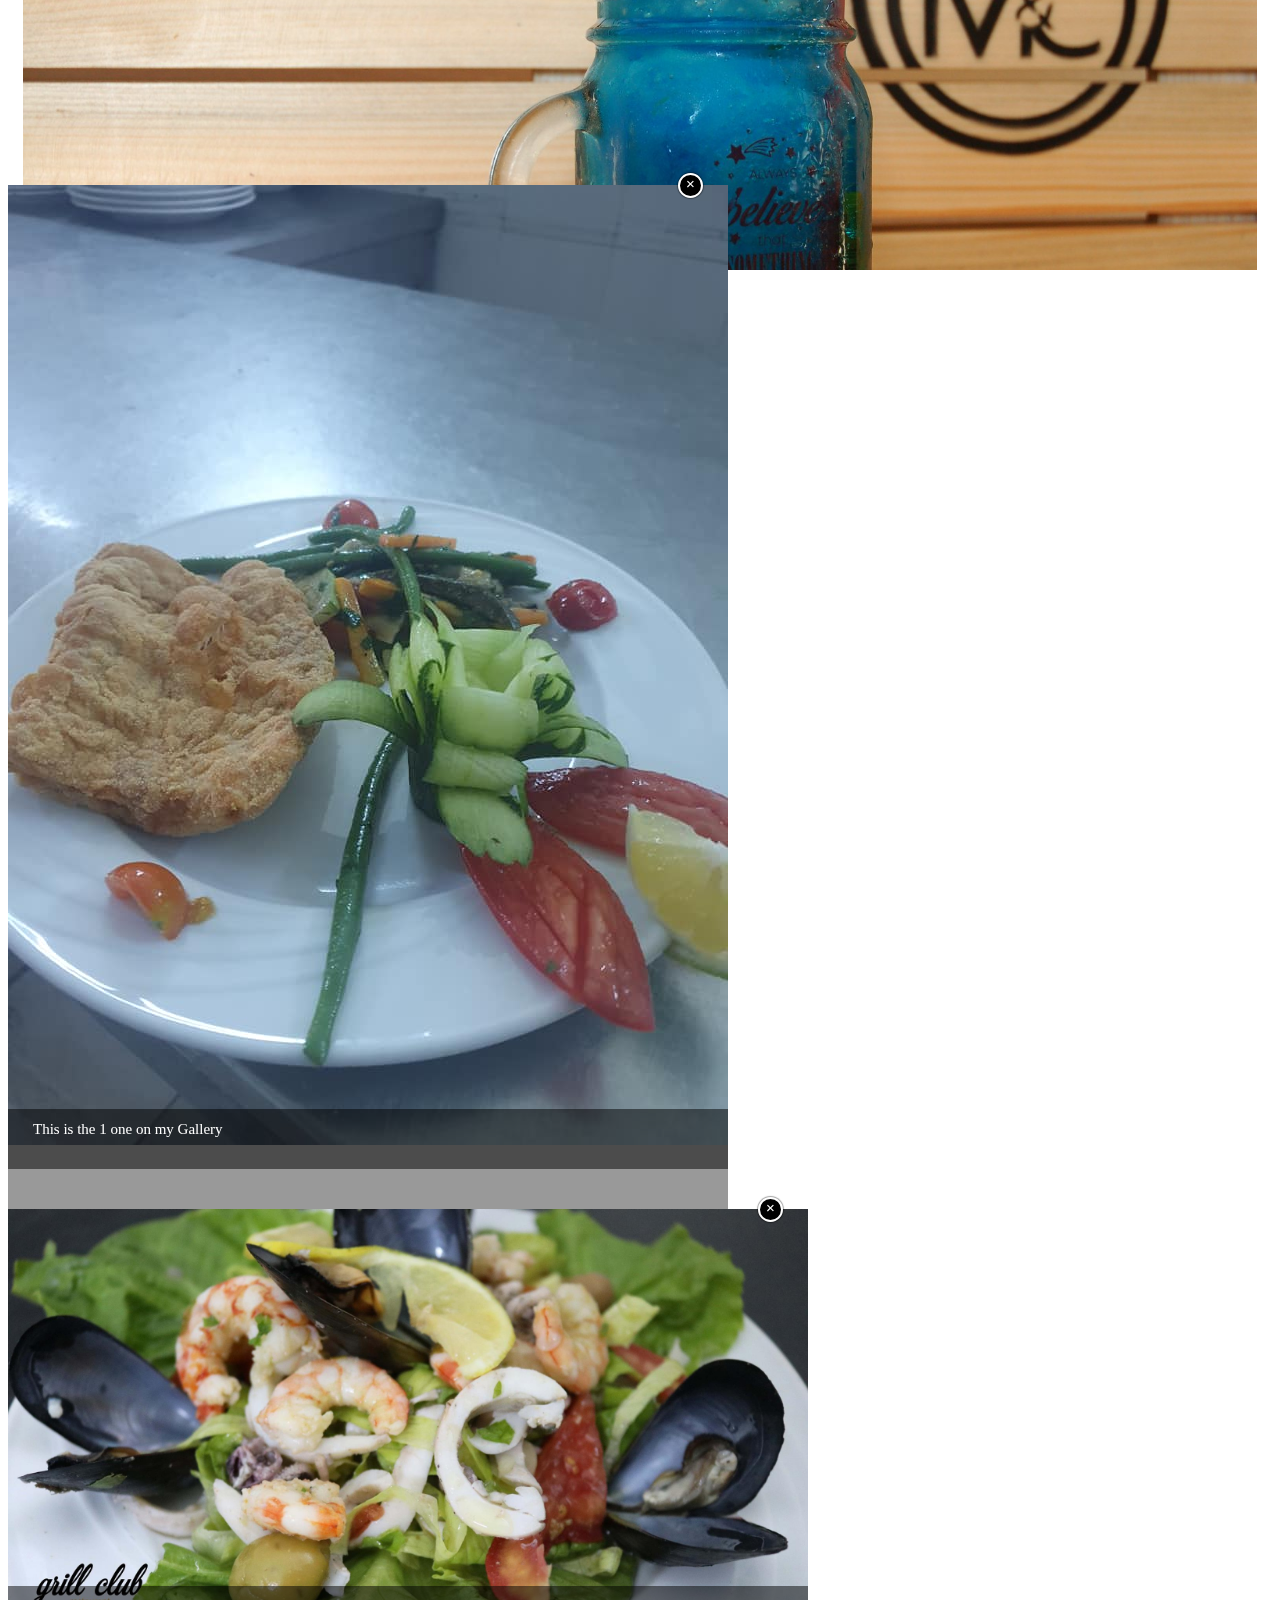
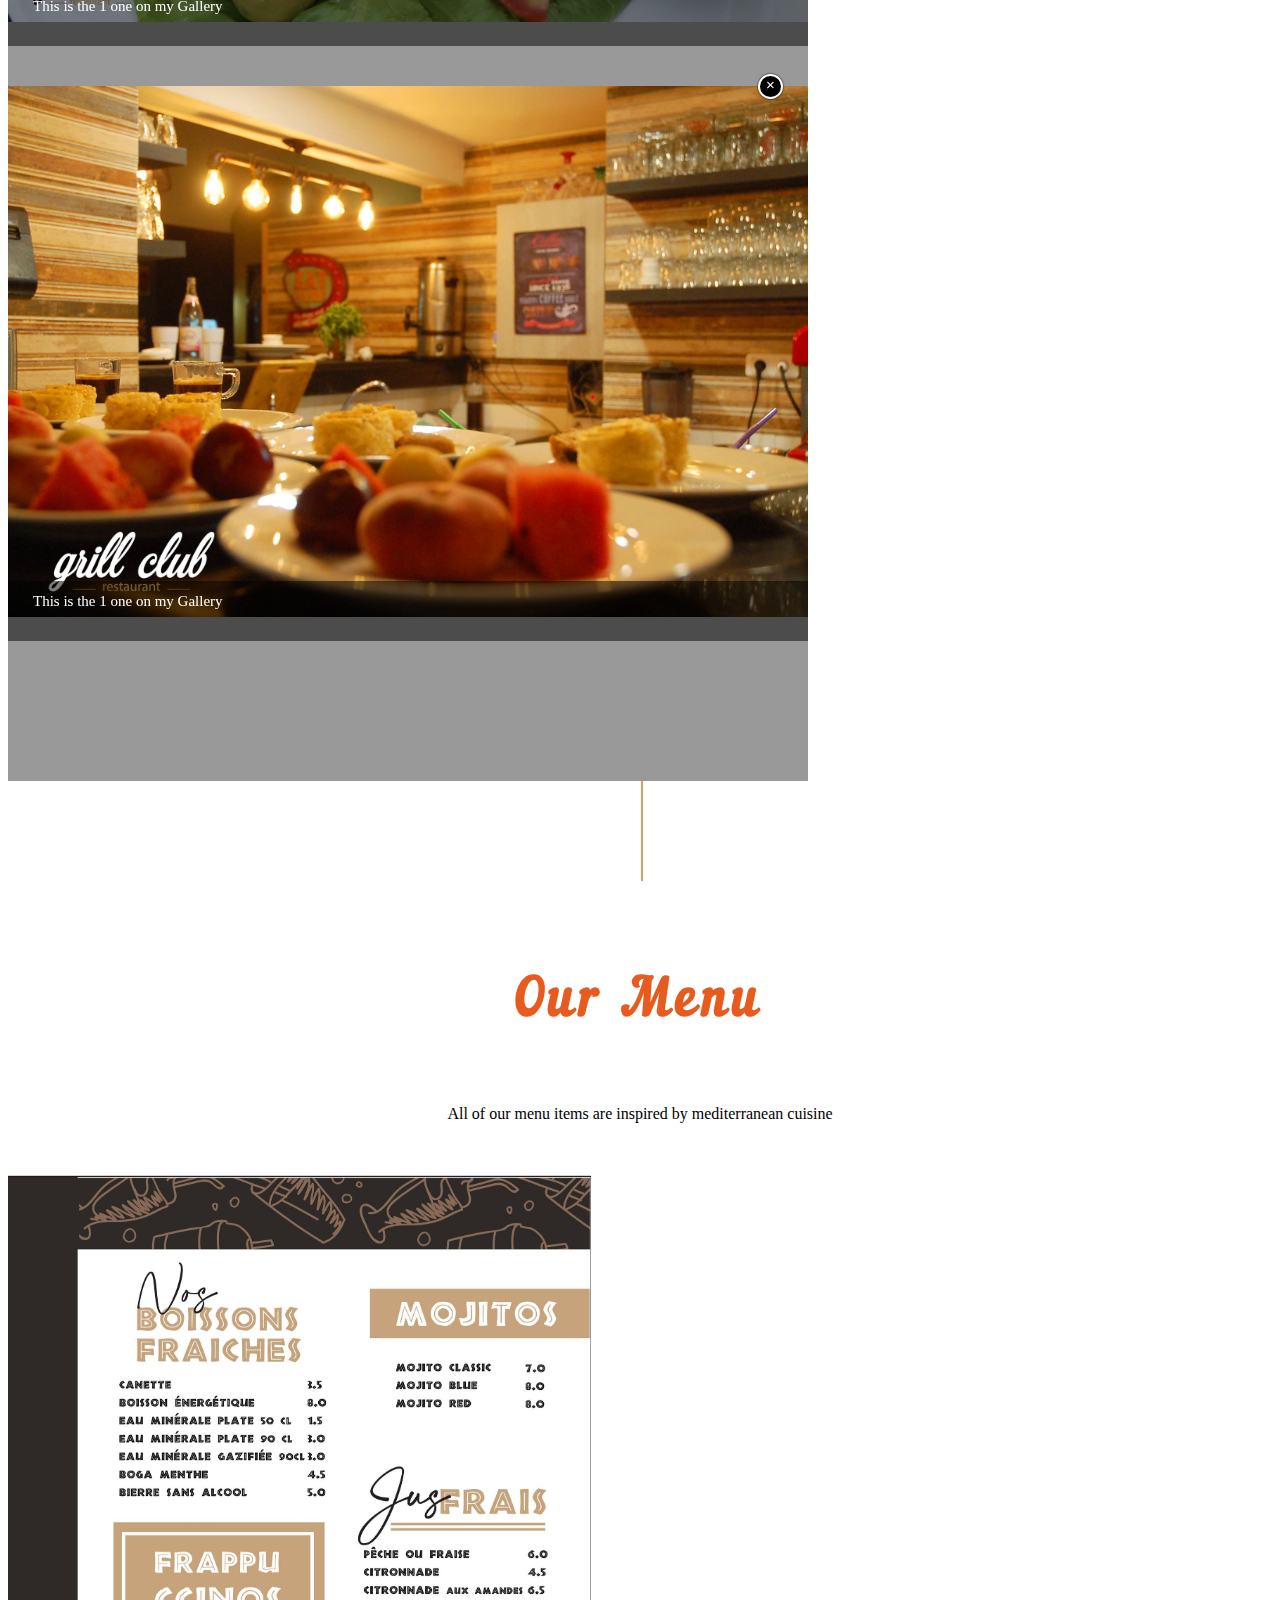
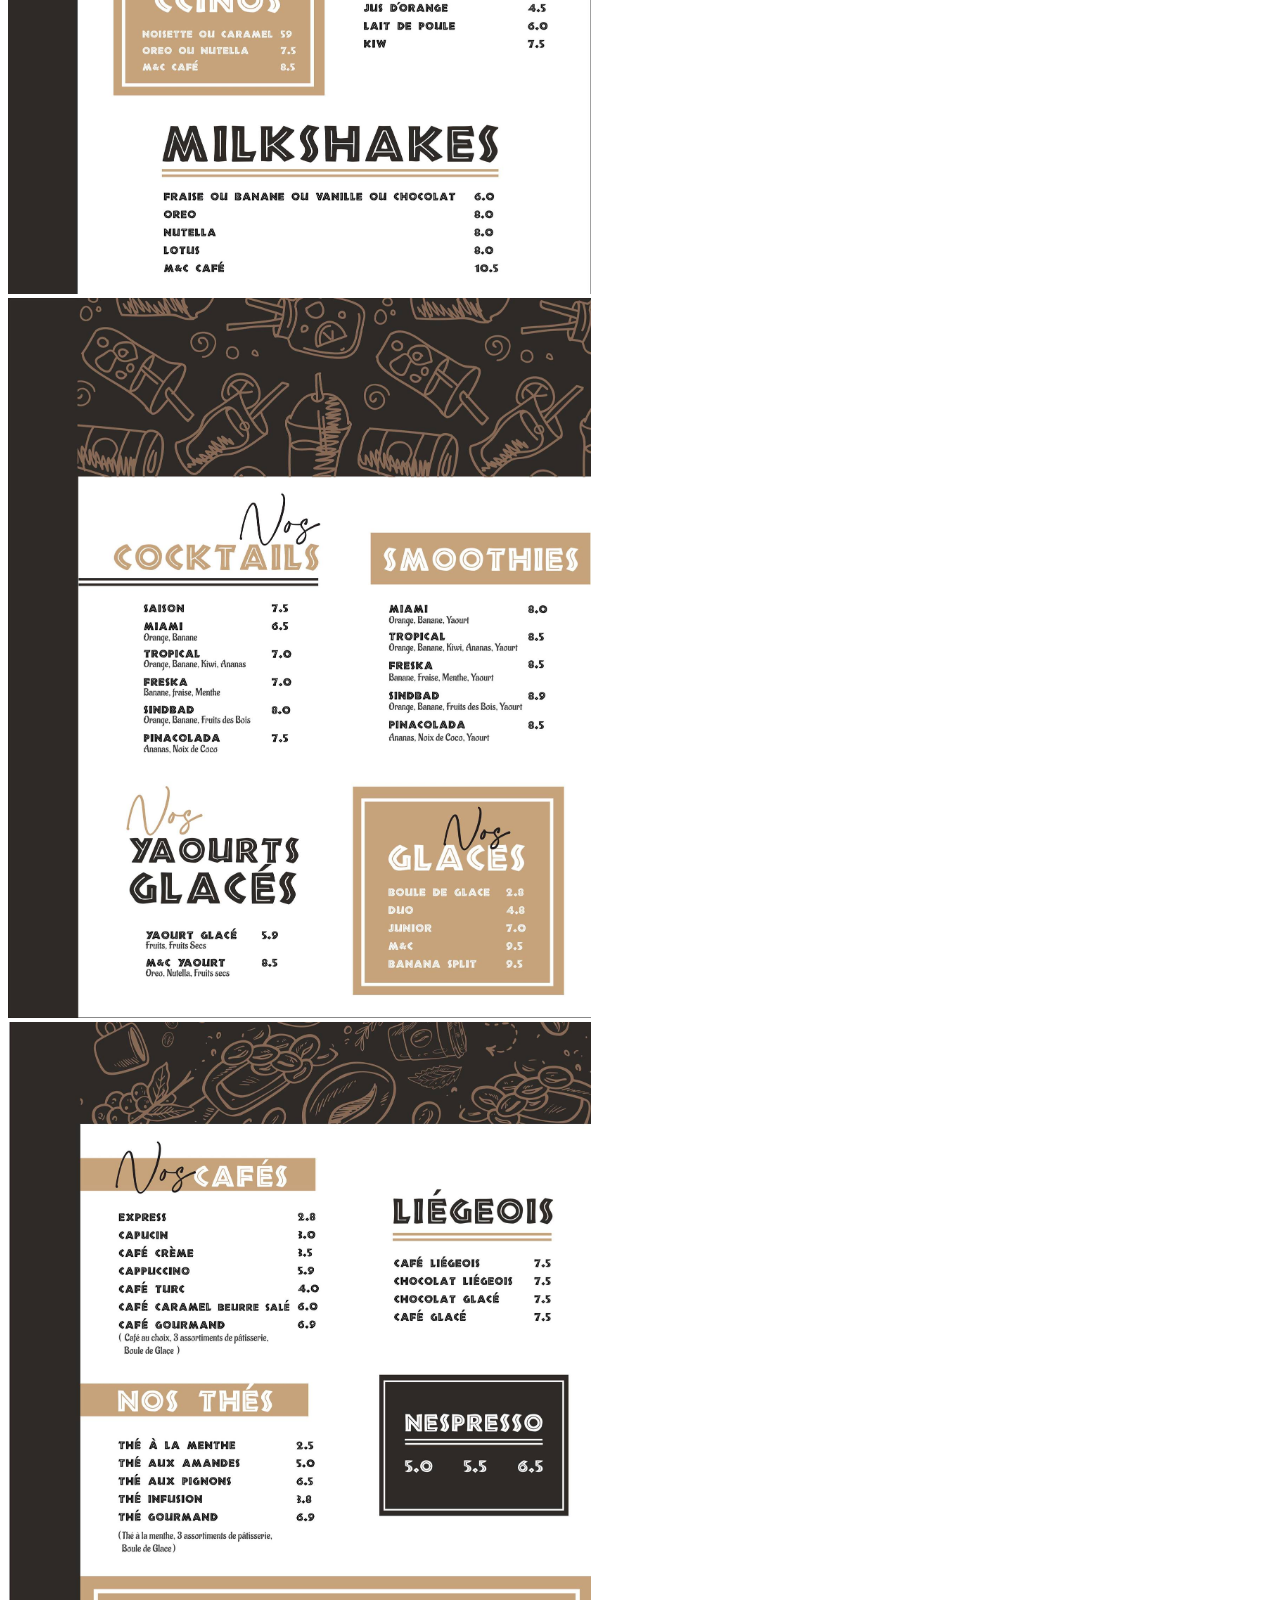
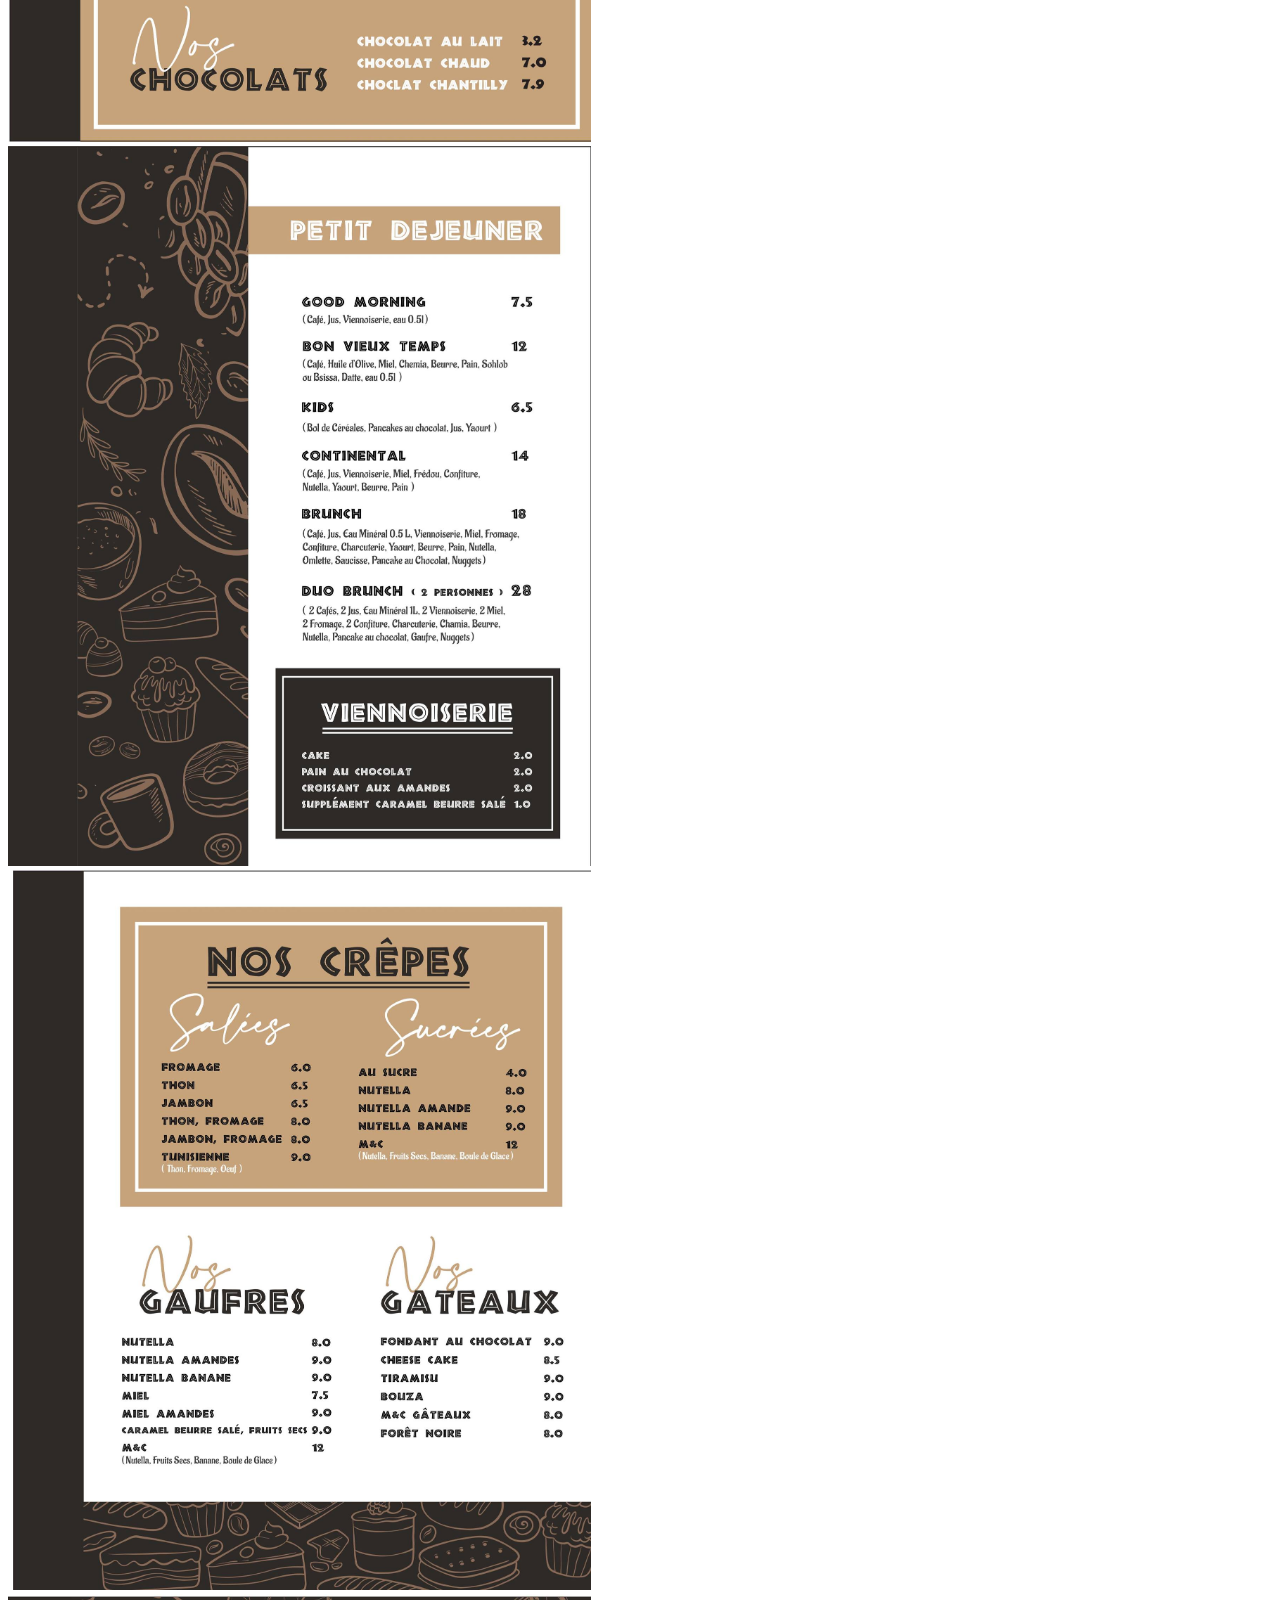
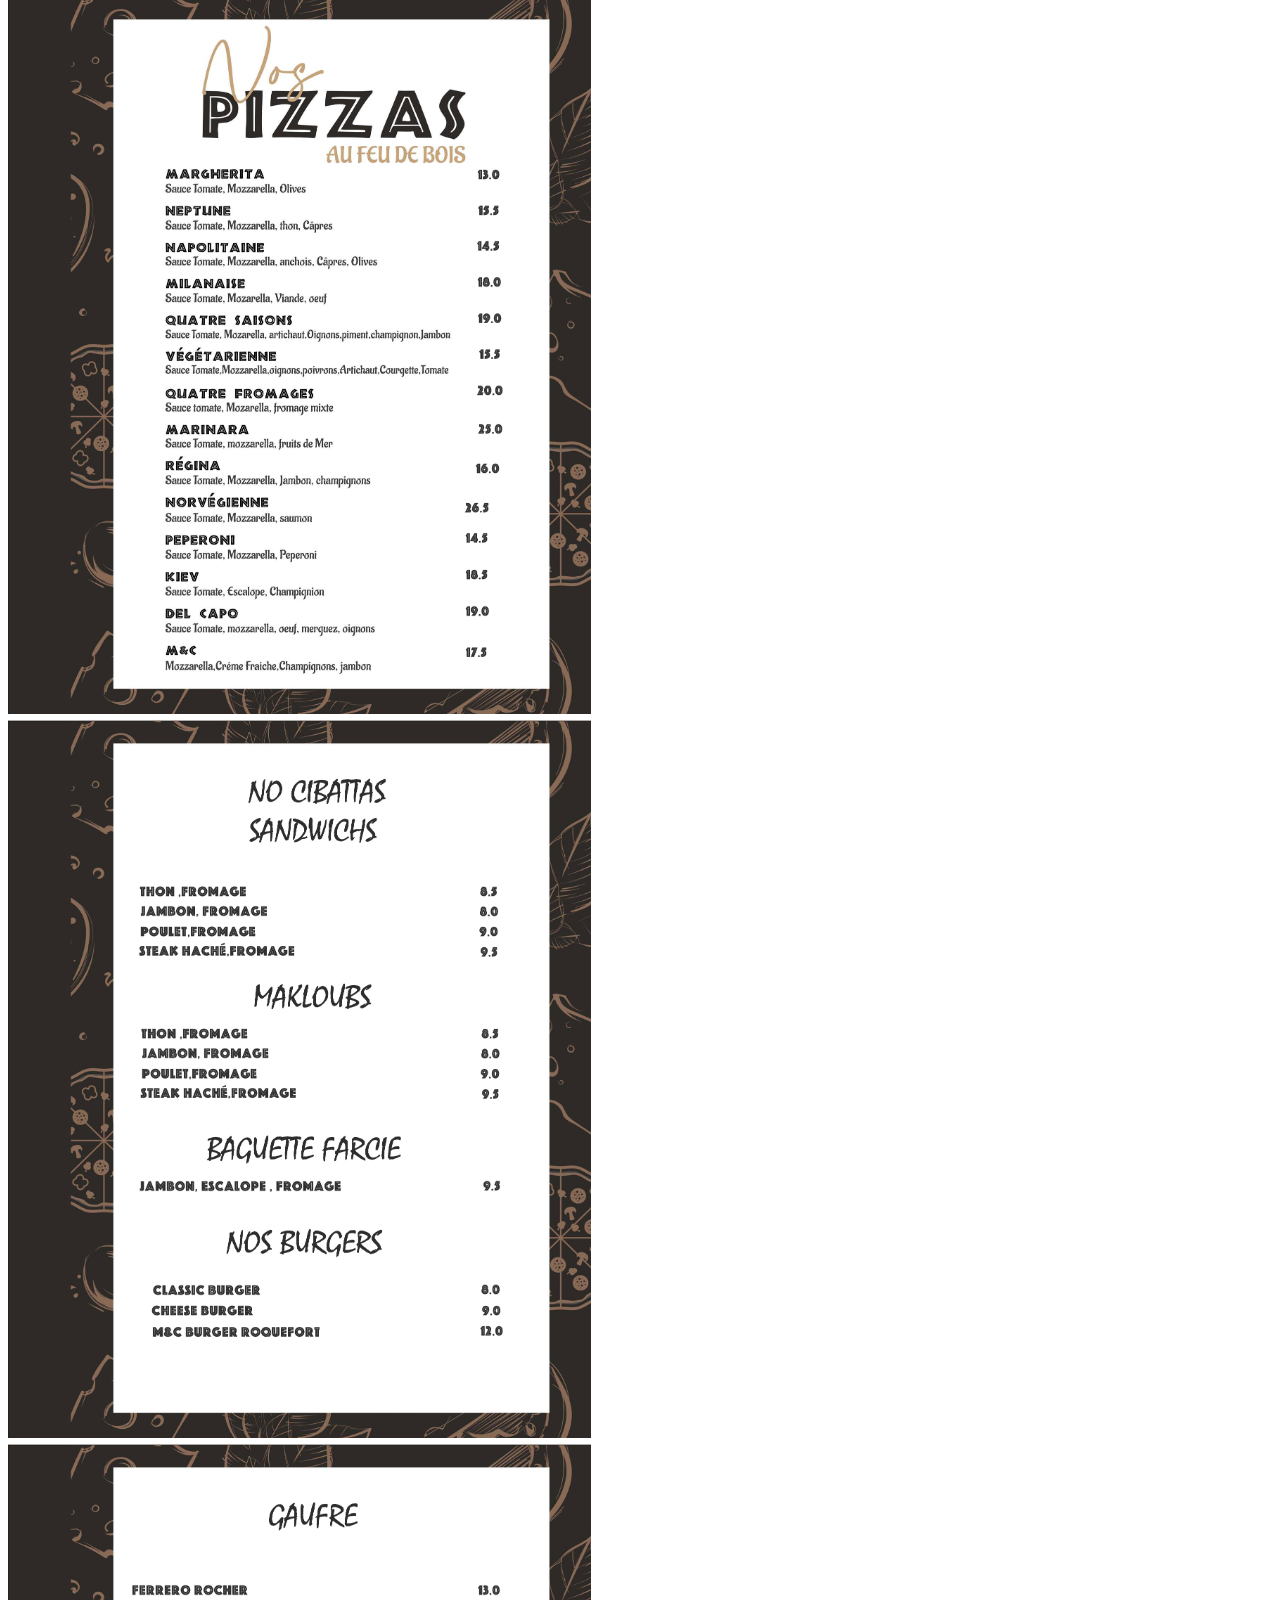
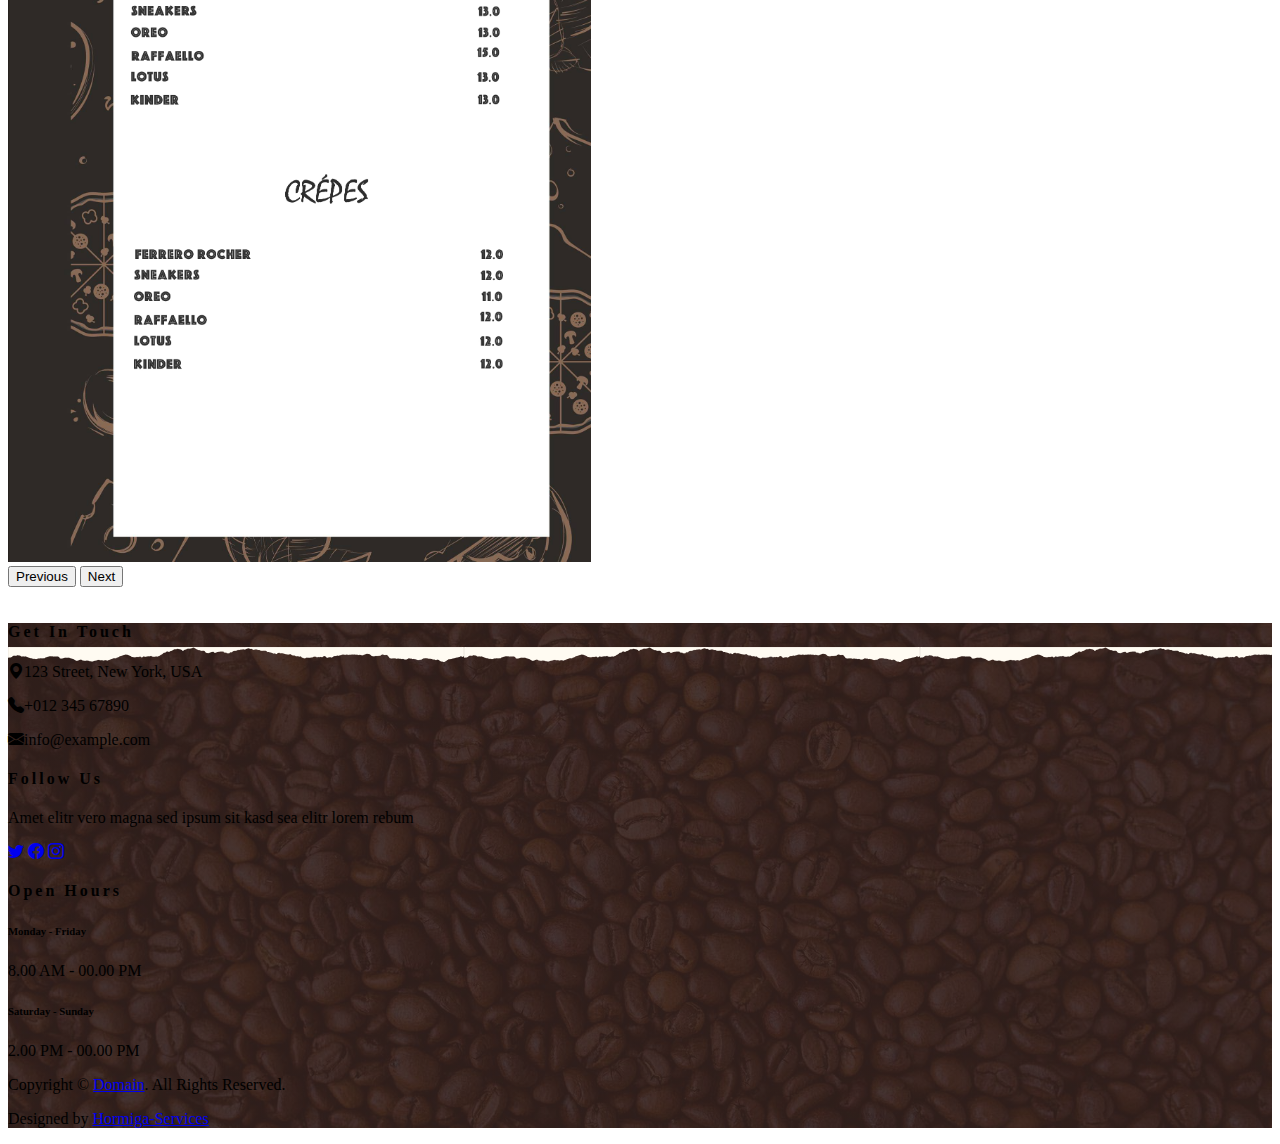
==== commit 6e5742c2: "first commit" ====
--- a/pages/McCafe.html
+++ b/pages/McCafe.html
@@ -37,42 +37,24 @@
                       <a class="nav-link text-light" href="#about">About</a>
                   </li>
                   <li class="nav-item">
-                      <a class="nav-link text-light" href="#features">Features</a>
-                  </li>
-                  <li class="nav-item">
-                      <a class="nav-link text-light" href="#contact">contact</a>
-                  </li>
+                    <a class="nav-link text-light" href="#services">Services</a>
+                </li>
+                <li class="nav-item">
+                    <a class="nav-link text-light" href="#gallery">Gallery</a>
+                </li>
+                <li class="nav-item">
+                    <a class="nav-link text-light" href="#menu">Menu</a>
+                </li>
+                <li class="nav-item">
+                    <a class="nav-link text-light" href="#contact">contact</a>
+                </li>
               </ul>
           </div>
       </div>
   </nav>
   </section>
-  <!-- <section class="section_1 bg-danger">
-    <nav class="top_navbar px-4 py-2">
-      <div class="row text-center">
-        <div class="col">
-          <a class="navbar-brand" href="./pages/McCafe.html">
-            <img src="../assets/mclogo.png" alt="" style="border-radius: 50px;" width="80" height="80">
-            <h4 class="m-0">Mc Café</h4>
-          </a>
-        </div>
-        <div class="col">
-          <a class="navbar-brand" href="./pages/McLounge.html">
-            <img src="../assets/mclogo1.jpg" alt="" style="border-radius: 50px;" width="80" height="80">
-            <h4 class="m-0">Mc Lounge</h4>
-          </a>
-        </div>
-        <div class="col">
-          <a class="navbar-brand" href="./pages/McClub.html">
-            <img src="../assets/mclogo.png" alt="" style="border-radius: 50px;" width="80" height="80">
-            <h4 class="m-0">Mc Club</h4>
-          </a>
-        </div>
-      </div>
-    </nav>
-  </section> -->
-
-  <section class="section_2">
+
+  <section class="section_2" id="home">
     <img src="../../assets/carousel-1.jpg" id="bg-img">
     <div class="image-overlay header-text">
       <div class="caption">
@@ -87,8 +69,26 @@
     <div class="spaceimg"></div>
   </section>
 
-
-  <section class="section_3">
+  <!-- <section class="section_2">
+    <div id="banner" class="banner full-screen-mode parallax">
+            <div class="banner-text banner-static">
+                <h1>Dinner with us <span class="typer" id="some-id" data-delay="200" data-delim=":"
+                    data-words="Friends:Family:Officemates" data-colors="red"></span><span class="cursor"
+                    data-cursorDisplay="_" data-owner="some-id"></span></h1>
+                <h2>Mc Grill Club </h2>
+                <p>Grill Club vous accueille dans une ambiance conviviale, Chic et Animée et vous propose des savoureux
+                  Plats de qualité sucrés et salés</p>
+                <div class="book-btn">
+                  <a href="#reservation" class="table-btn hvr-underline-from-center">voir plus</a>
+                </div>
+                <a href="#about">
+                  <div class="mouse"></div>
+                </a>
+        </div>
+      </div>
+  </section> -->
+
+  <section class="section_3" id="about">
     <!-- About Start -->
     <div class="container-fluid py-5">
       <div class="container">
@@ -126,7 +126,7 @@
   </section>
 
 
-  <section class="section_4">
+  <section class="section_4" id="services">
     <div class="container-fluid pt-5">
       <div class="container">
           <div class="section-title">
@@ -189,7 +189,7 @@
 
 
 
-  <section class="section_5">
+  <section class="section_5" id="gallery">
     <div class="container-fluid py-5 ">
       <div class="container">
         <div class="section-title">
@@ -225,9 +225,6 @@
               </a>
             </div>
           </div>
-
-
-
         </div>
       </div>
   </section>
@@ -356,20 +353,59 @@
       </div>
   </div>
   </section> -->
-  <section class="section_6">
-
-    <div class="container-fluid pt-5">
-      <div class="container">
-          <div class="section-title">
-              <h4 class="text-warning text-uppercase" style="letter-spacing: 5px;">Menu & Pricing</h4>
-              <h1 class="display-4 fw-bold">Competitive Pricing</h1>
-          </div>
-      </div>
-  </div>
-  </section>
-
-
-  <section class="section_7">
+  <section class="section_6" id="menu">
+    <div class="container-fluid py-5 team">
+      <div class="">
+        <div class="section-title">
+          <h4 class="block-title" style="letter-spacing: 5px;">Our Menu</h4>
+          <p class="p">All of our menu items are inspired by mediterranean cuisine
+          </p>
+        </div>
+        <div class="d-flex">
+          <div id="carouselExampleControls" class="carousel m-auto carousel-fade mt-2" data-bs-ride="carousel">
+            <div class="carousel-inner">
+              <div class="carousel-item active">
+                <img src="../assets/McClub/menu1.jpg" style="height: 80vh;" w class="d-block" alt="...">
+              </div>
+              <div class="carousel-item">
+                <img src="../assets/McClub/menu2.jpg" style="height: 80vh ;" class="d-block" alt="...">
+              </div>
+              <div class="carousel-item">
+                <img src="../assets/McClub/menu3.jpg" style="height: 80vh ;" class="d-block " alt="...">
+              </div>
+              <div class="carousel-item">
+                <img src="../assets/McClub/menu4.jpg" style="height: 80vh ;" class="d-block " alt="...">
+              </div>
+              <div class="carousel-item">
+                <img src="../assets/McClub/menu5.jpg" style="height: 80vh ;" class="d-block " alt="...">
+              </div>
+              <div class="carousel-item">
+                <img src="../assets/McClub/menu8.jpg" style="height: 80vh ;" class="d-block " alt="...">
+              </div>
+              <div class="carousel-item">
+                <img src="../assets/McClub/menu9.jpg" style="height: 80vh ;" class="d-block " alt="...">
+              </div>
+              <div class="carousel-item">
+                <img src="../assets/McClub/menu10.jpg" style="height: 80vh ;" class="d-block " alt="...">
+              </div>
+            </div>
+            <button class="carousel-control-prev" type="button" data-bs-target="#carouselExampleControls"
+              data-bs-slide="prev">
+              <span class="carousel-control-prev-icon" aria-hidden="true"></span>
+              <span class="visually-hidden">Previous</span>
+            </button>
+            <button class="carousel-control-next" type="button" data-bs-target="#carouselExampleControls"
+              data-bs-slide="next">
+              <span class="carousel-control-next-icon" aria-hidden="true"></span>
+              <span class="visually-hidden">Next</span>
+            </button>
+          </div>
+        </div>
+      </div>
+  </section>
+
+
+  <section class="section_7" id="contact">
     <div class="spaceimg-top"></div>
     <div class="container-fluid footer text-white mt-5 pt-5 px-0 position-relative overlay-top">
       
--- a/pages/McCafe.css
+++ b/pages/McCafe.css
@@ -1,3 +1,10 @@
+@font-face {
+  font-family: 'nautilus_pompiliusregular';
+  src: url('../assets/nautilus-webfont.woff2') format('woff2'),
+       url('../assets/nautilus-webfont.woff') format('woff');
+  font-weight: normal;
+  font-style: normal;
+}
 .spaceimg{
     position: relative;
     width: 100%;
@@ -38,7 +45,13 @@
     bottom: 15px;
     width: 100%;
 }
-
+.block-title{
+	font-size:52px;
+  font-family: 'nautilus_pompiliusregular';
+	font-weight: bold;
+  letter-spacing: 5px;
+  color: #e75b1e;
+}
 .section_2 .caption {
   text-align: center;
   position: absolute;
@@ -241,4 +254,63 @@
     -webkit-transform: translate3d(0, -100px, 0);
     transform: translate3d(0, -100px, 0);
     opacity: 1;
-}+}
+
+
+
+
+/* --------------------------------section 2--------------
+@font-face {
+  font-family: 'nautilus_pompiliusregular';
+  src: url('../assets/nautilus-webfont.woff2') format('woff2'),
+       url('../assets/nautilus-webfont.woff') format('woff');
+  font-weight: normal;
+  font-style: normal;
+}
+.banner{
+	background:url(../../assets/carousel-1.jpg) no-repeat center top;
+	background-attachment:fixed;
+	background-size:cover;
+	height:100vh;
+	min-height:100%;
+}
+
+.banner-text {
+  background-color: rgba(0, 0, 0, 0.3);
+  color: #e75b1e;
+    display: table;
+    height: 100%;
+    width: 100%;
+    margin: 0 auto;
+    text-align: center;
+}
+.banner-text h1 {
+  
+	font-family: 'nautilus_pompiliusregular';
+    letter-spacing: 2.7px;
+    position: relative;
+    display: inline-block;
+	font-size: 74px;
+    line-height: 100px;
+	color:#fff;
+	padding-bottom: 0px;
+	padding-top:100px;
+}
+
+.banner-text h2 {
+  
+	font-family: 'nautilus_pompiliusregular';
+    letter-spacing: 2.7px;
+    position: relative;
+	font-size: 37px;
+    line-height: 100px;
+	padding-bottom:25px;
+}
+.banner-text p{
+	font-family: 'Roboto', sans-serif;
+	font-size:18px;
+	color:#ccc;
+	padding-bottom:35px;
+	margin:0px;
+}
+--------------- */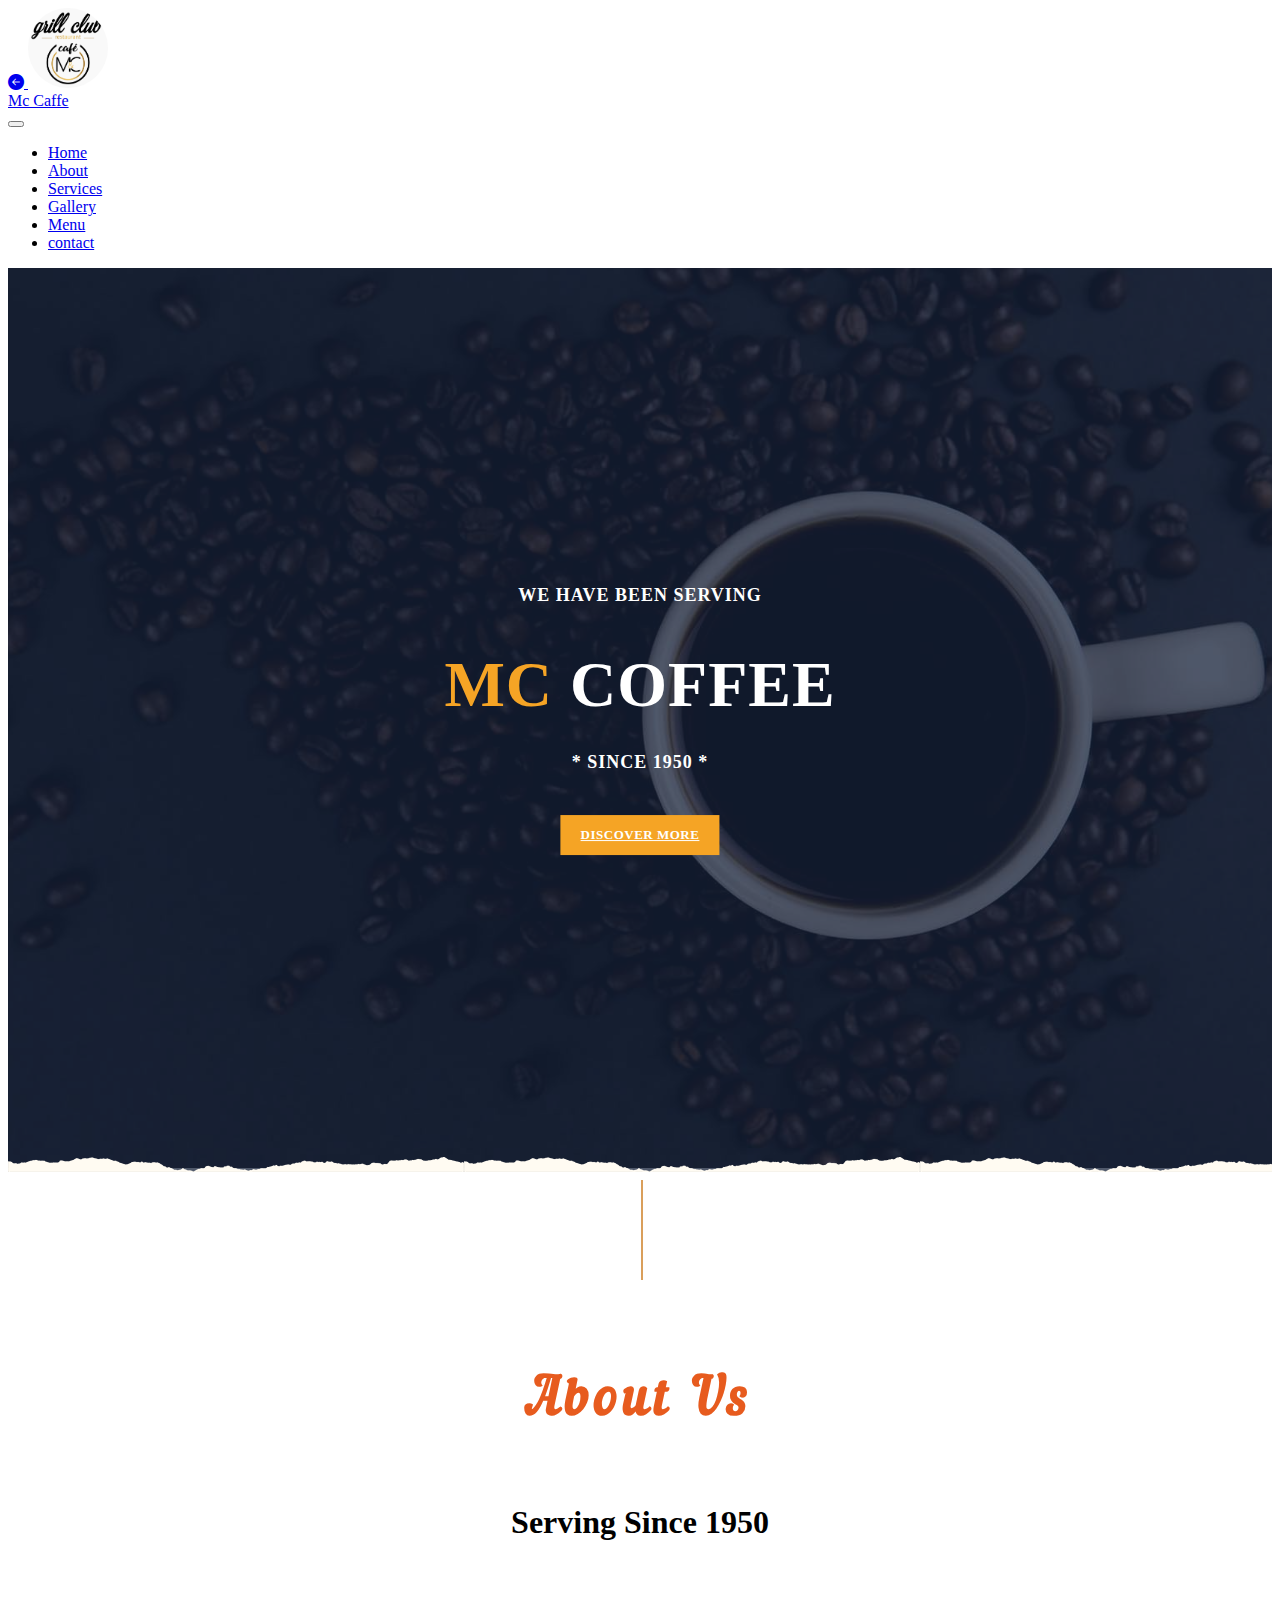
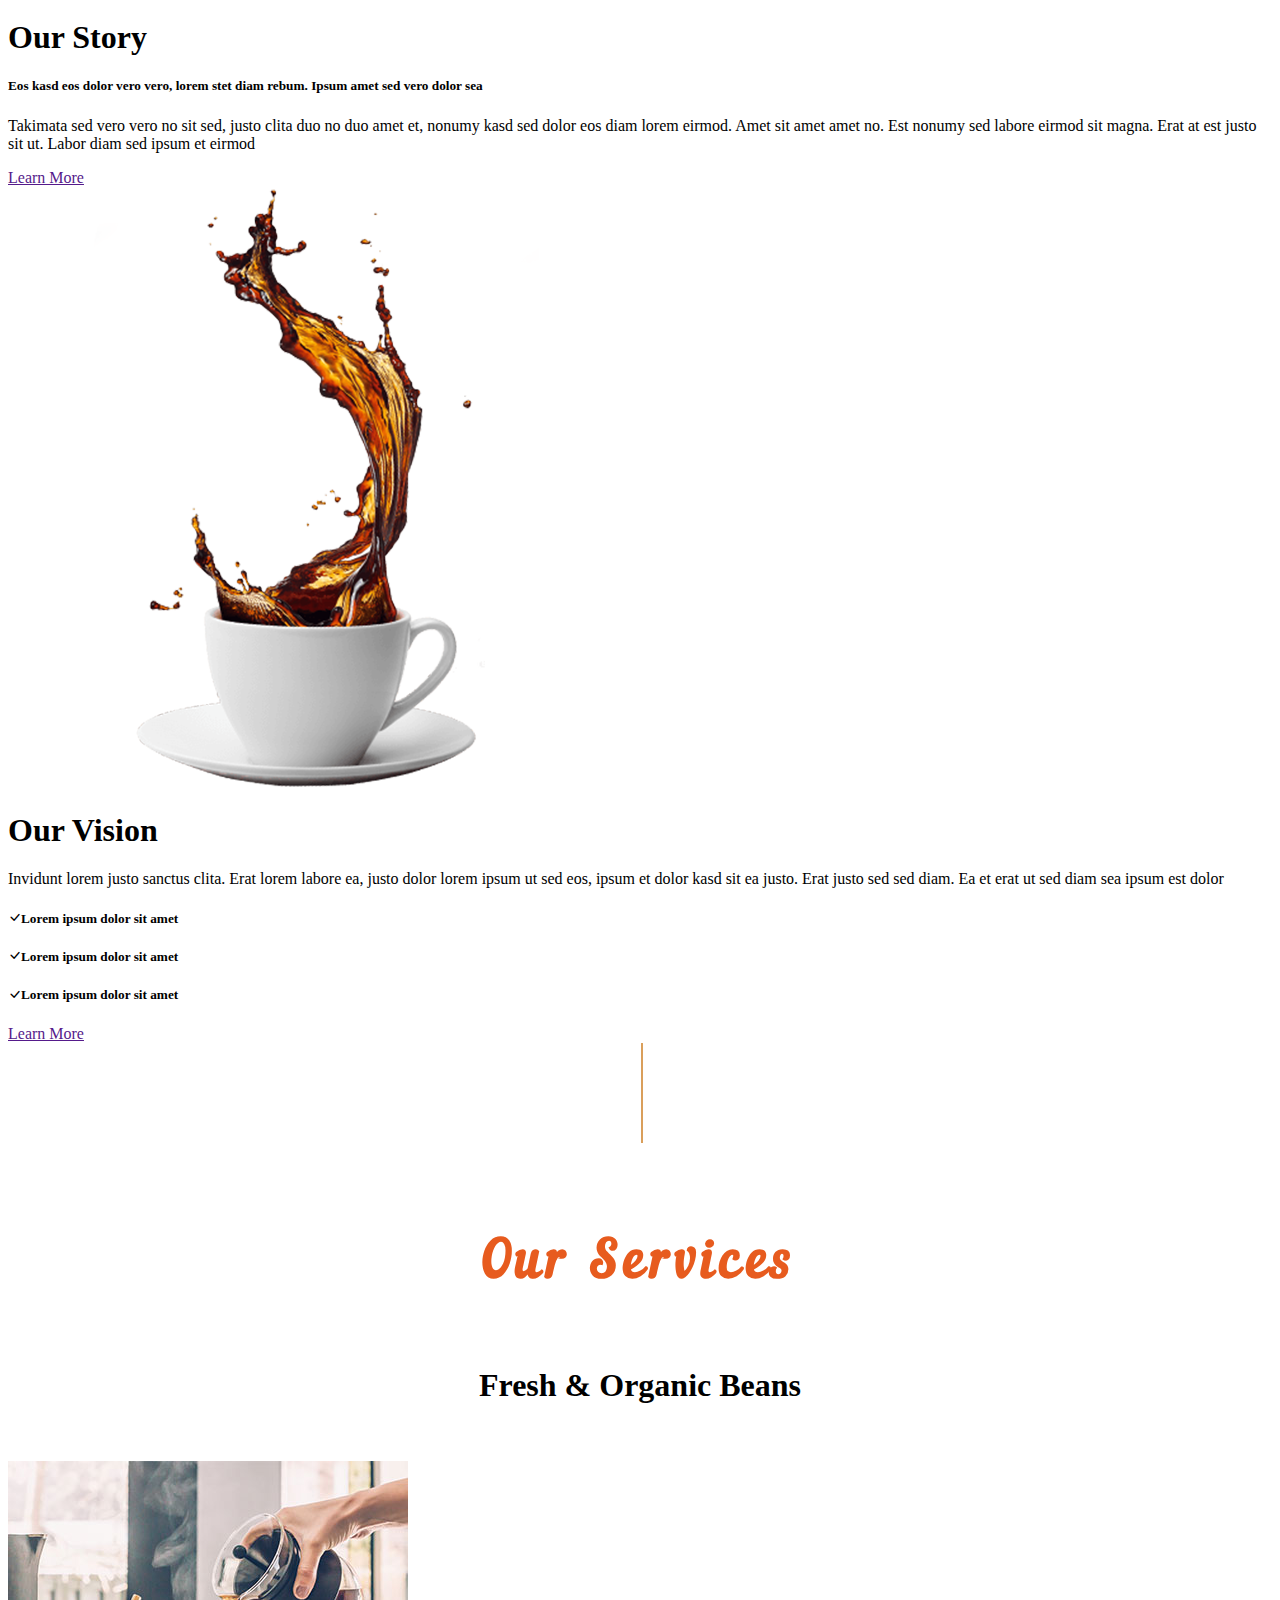
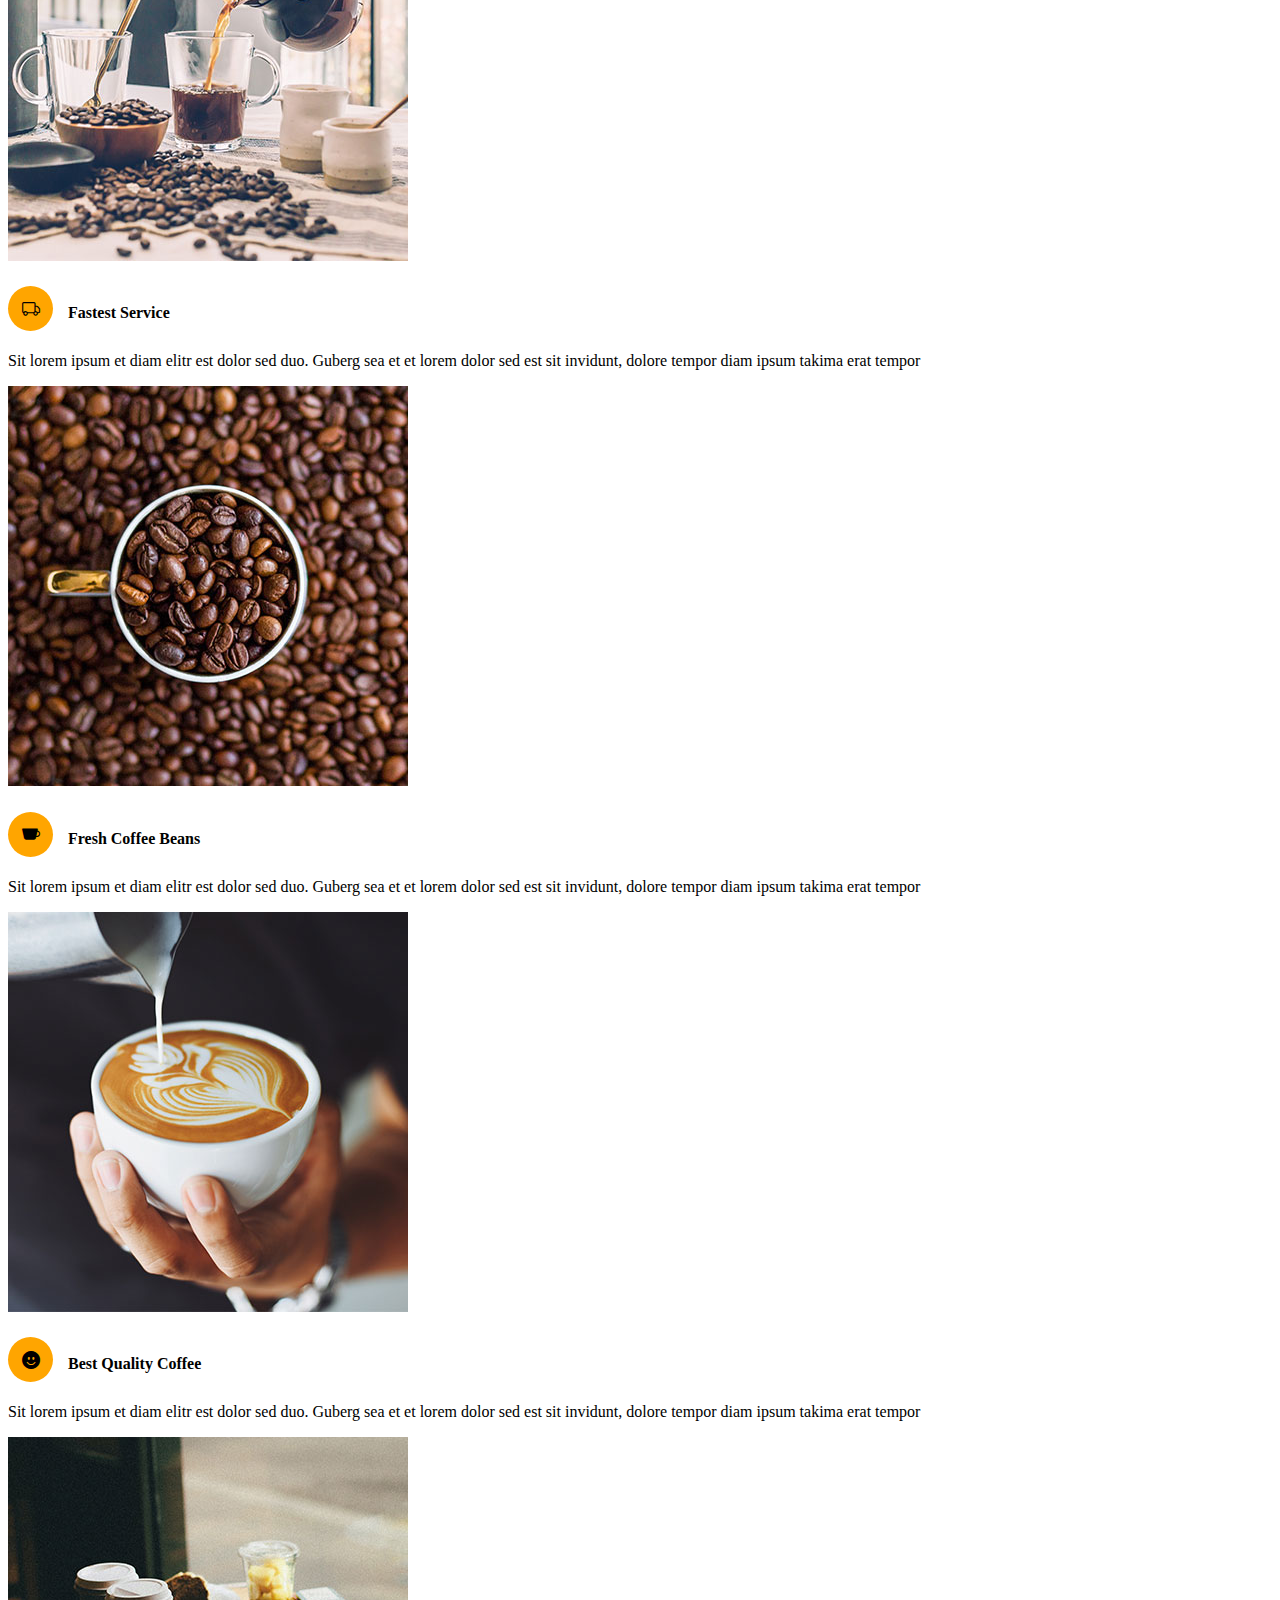
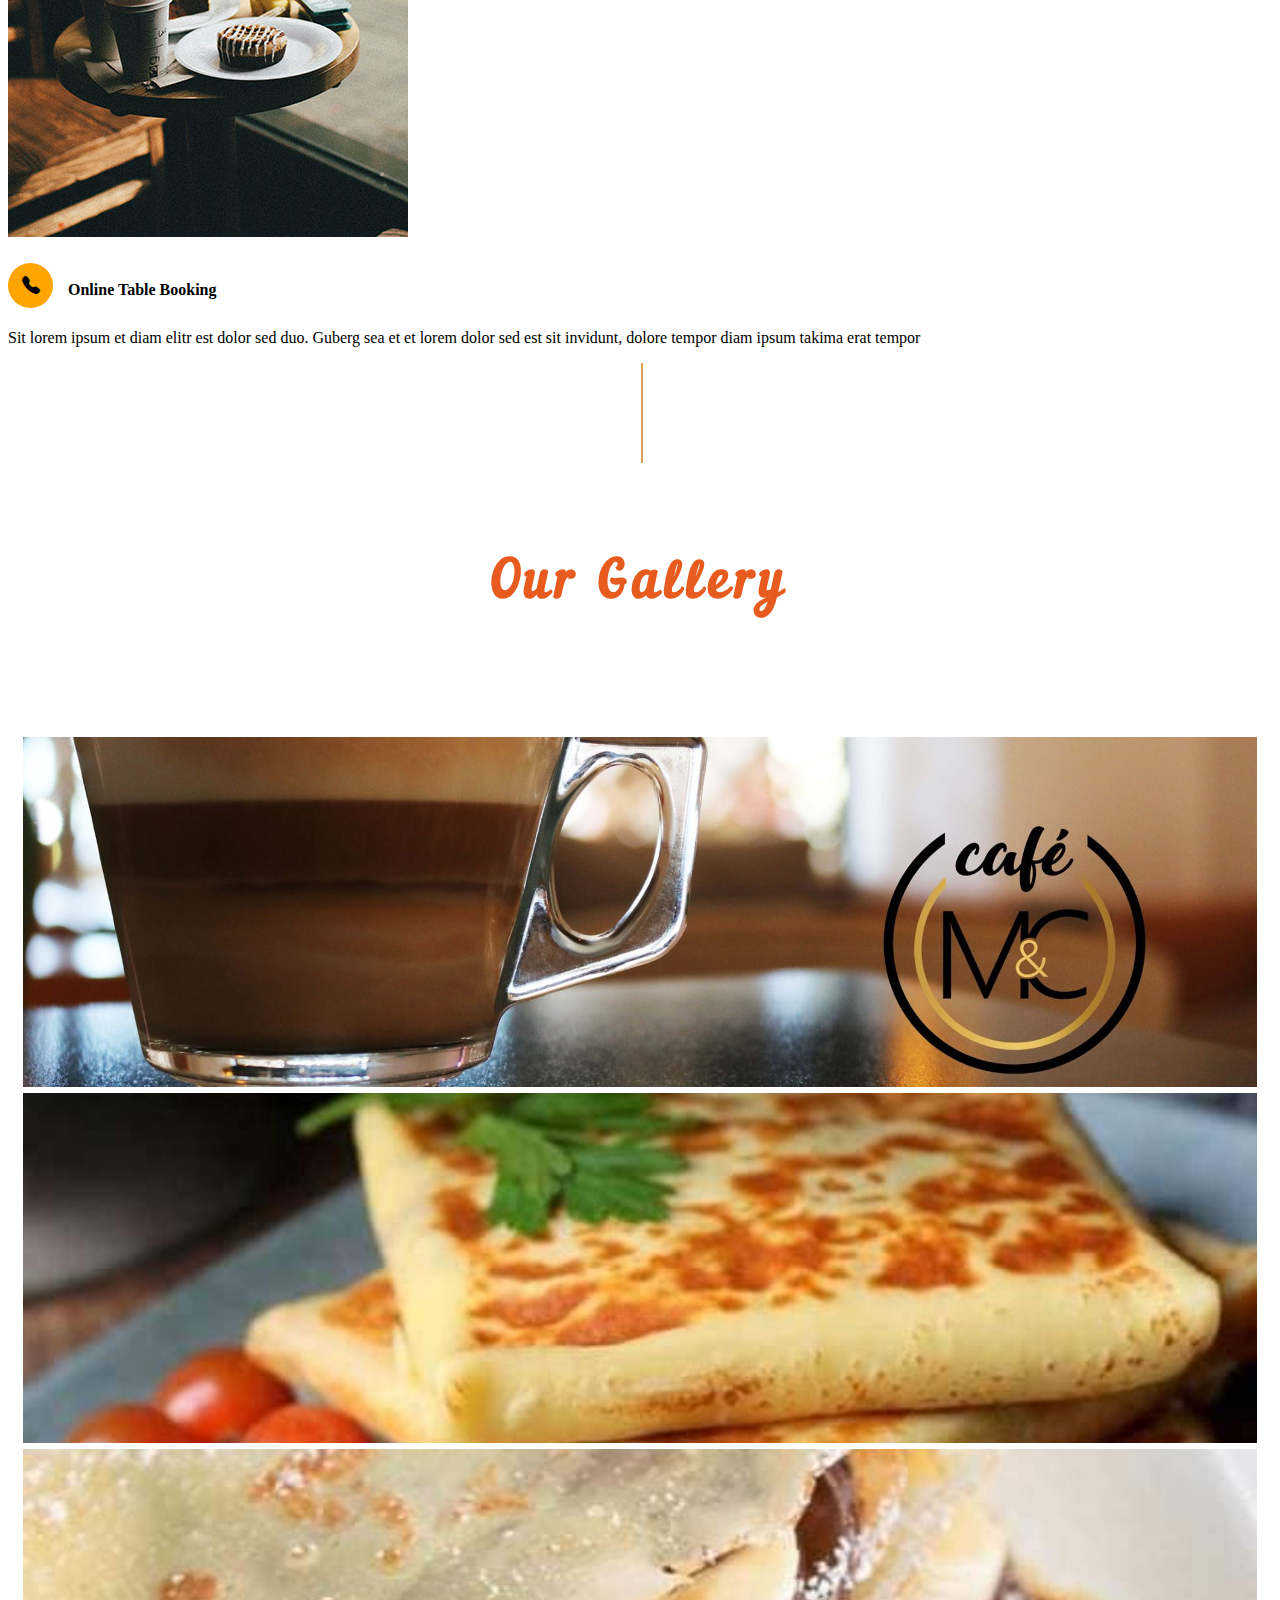
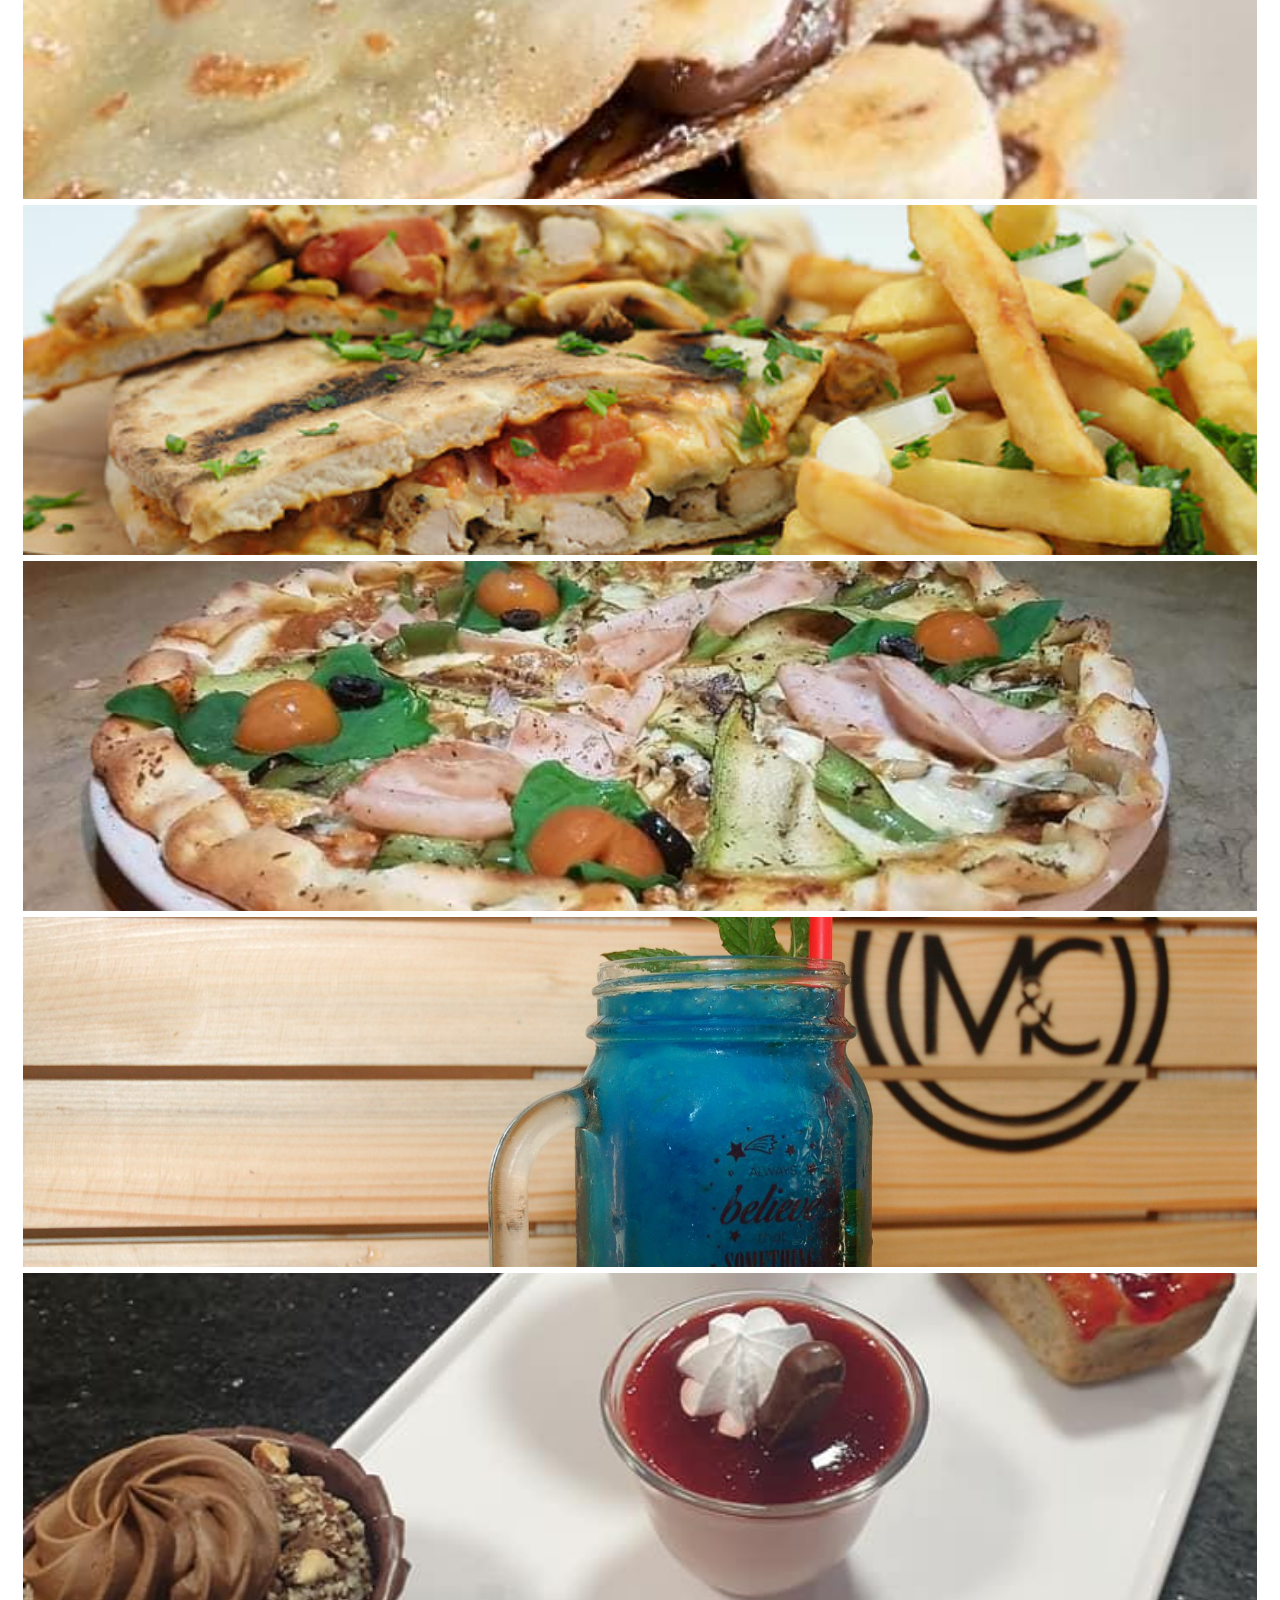
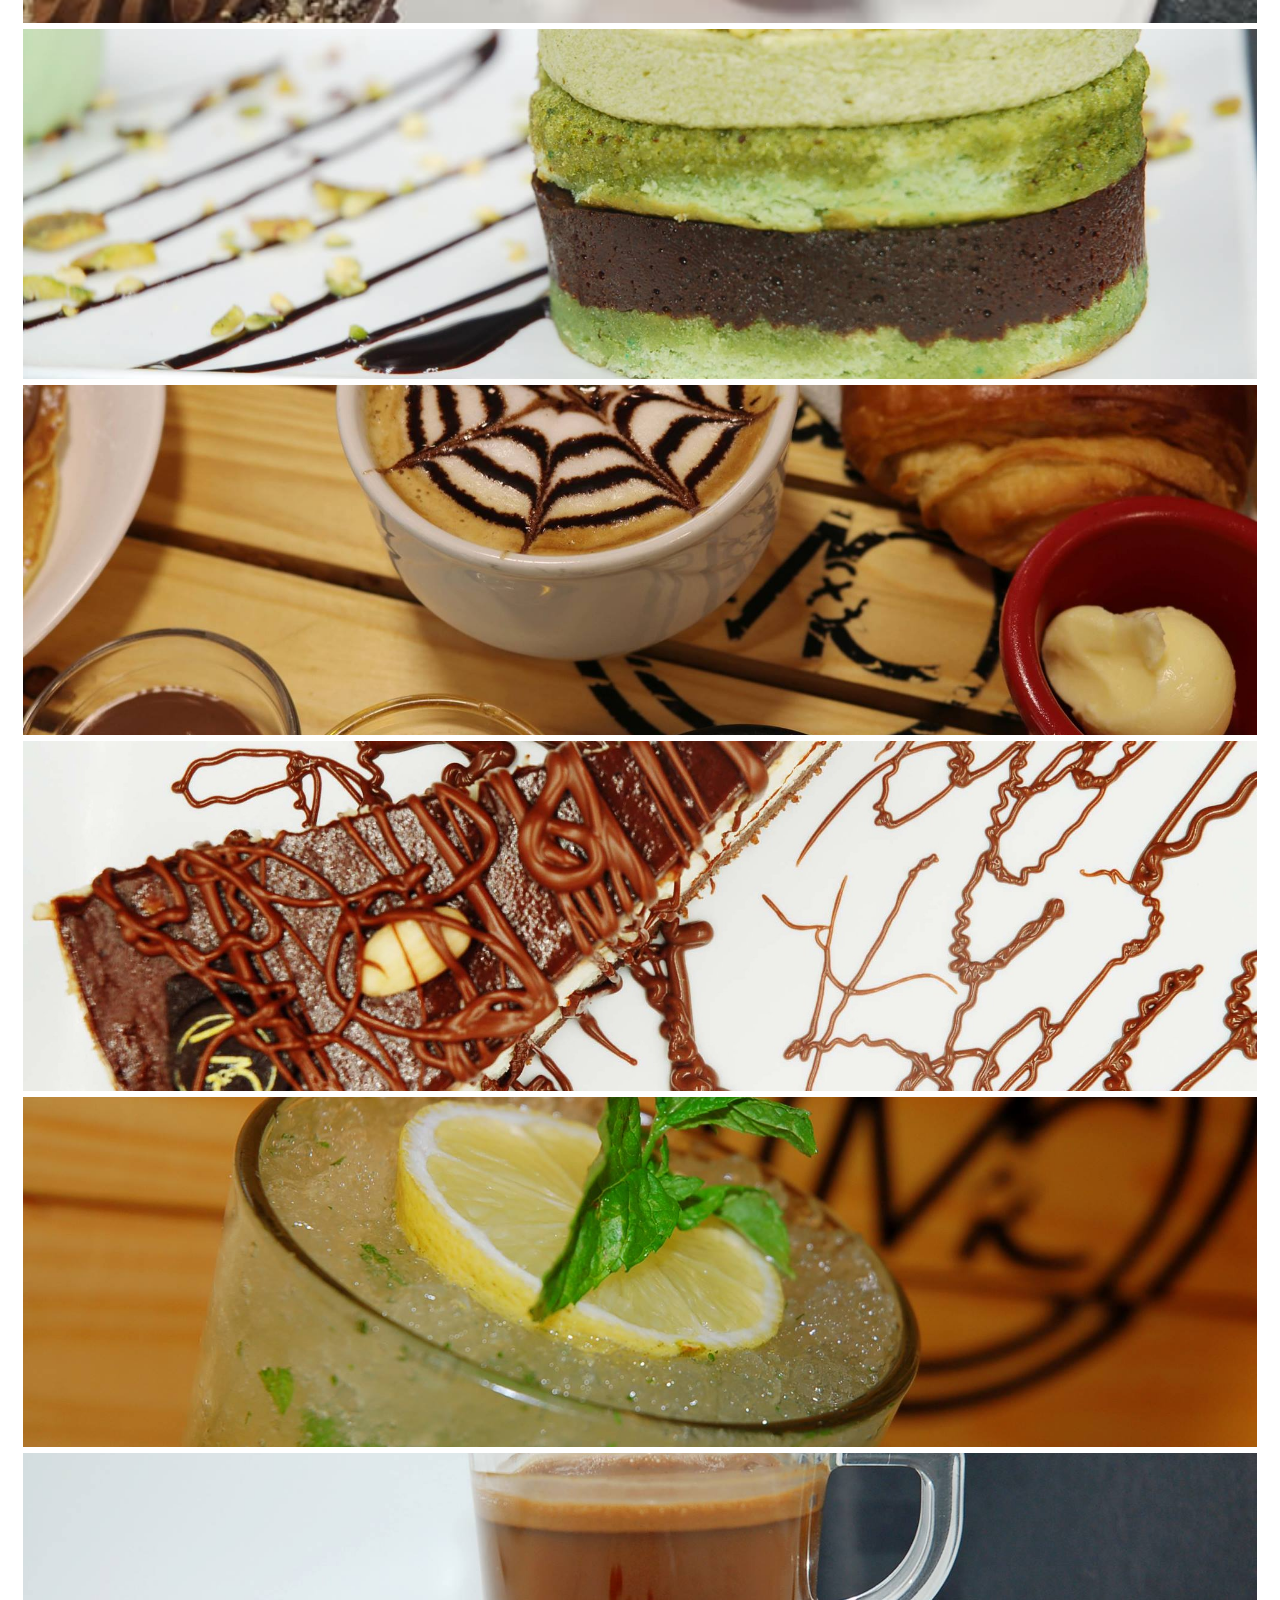
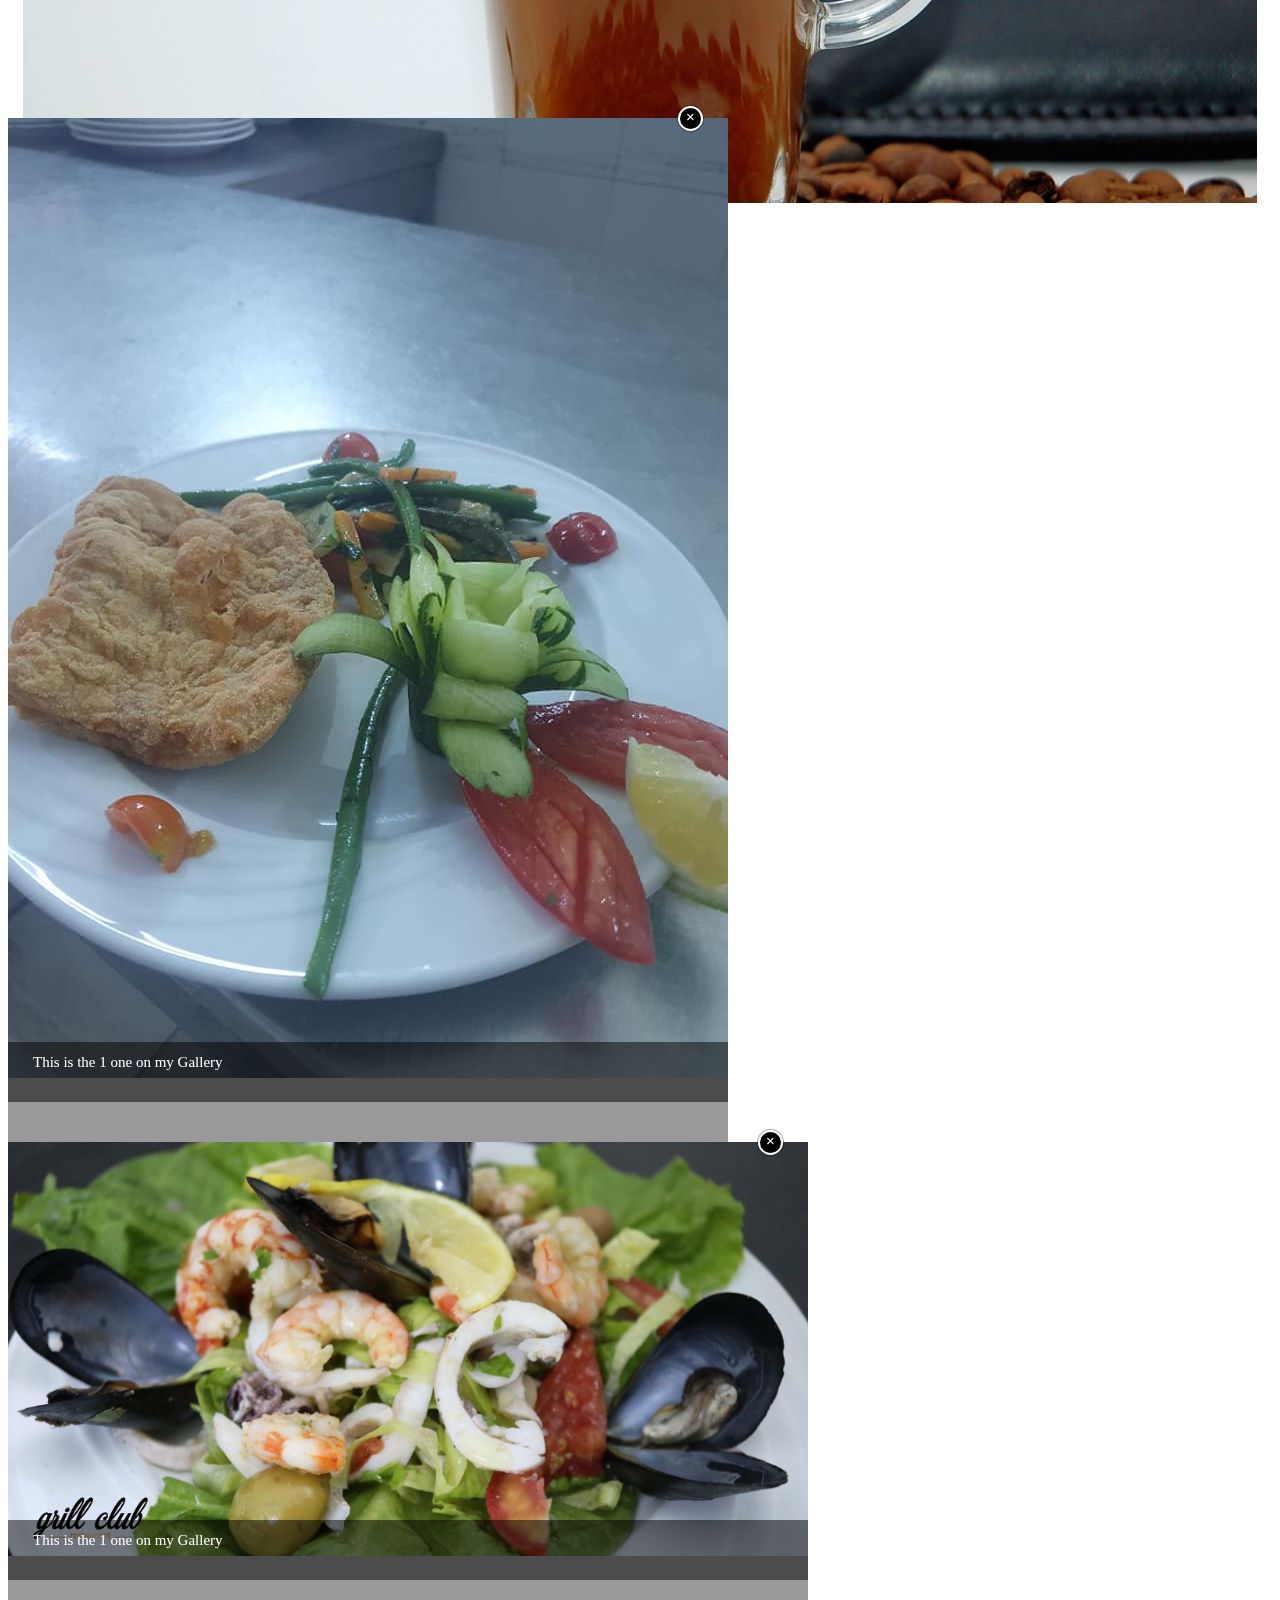
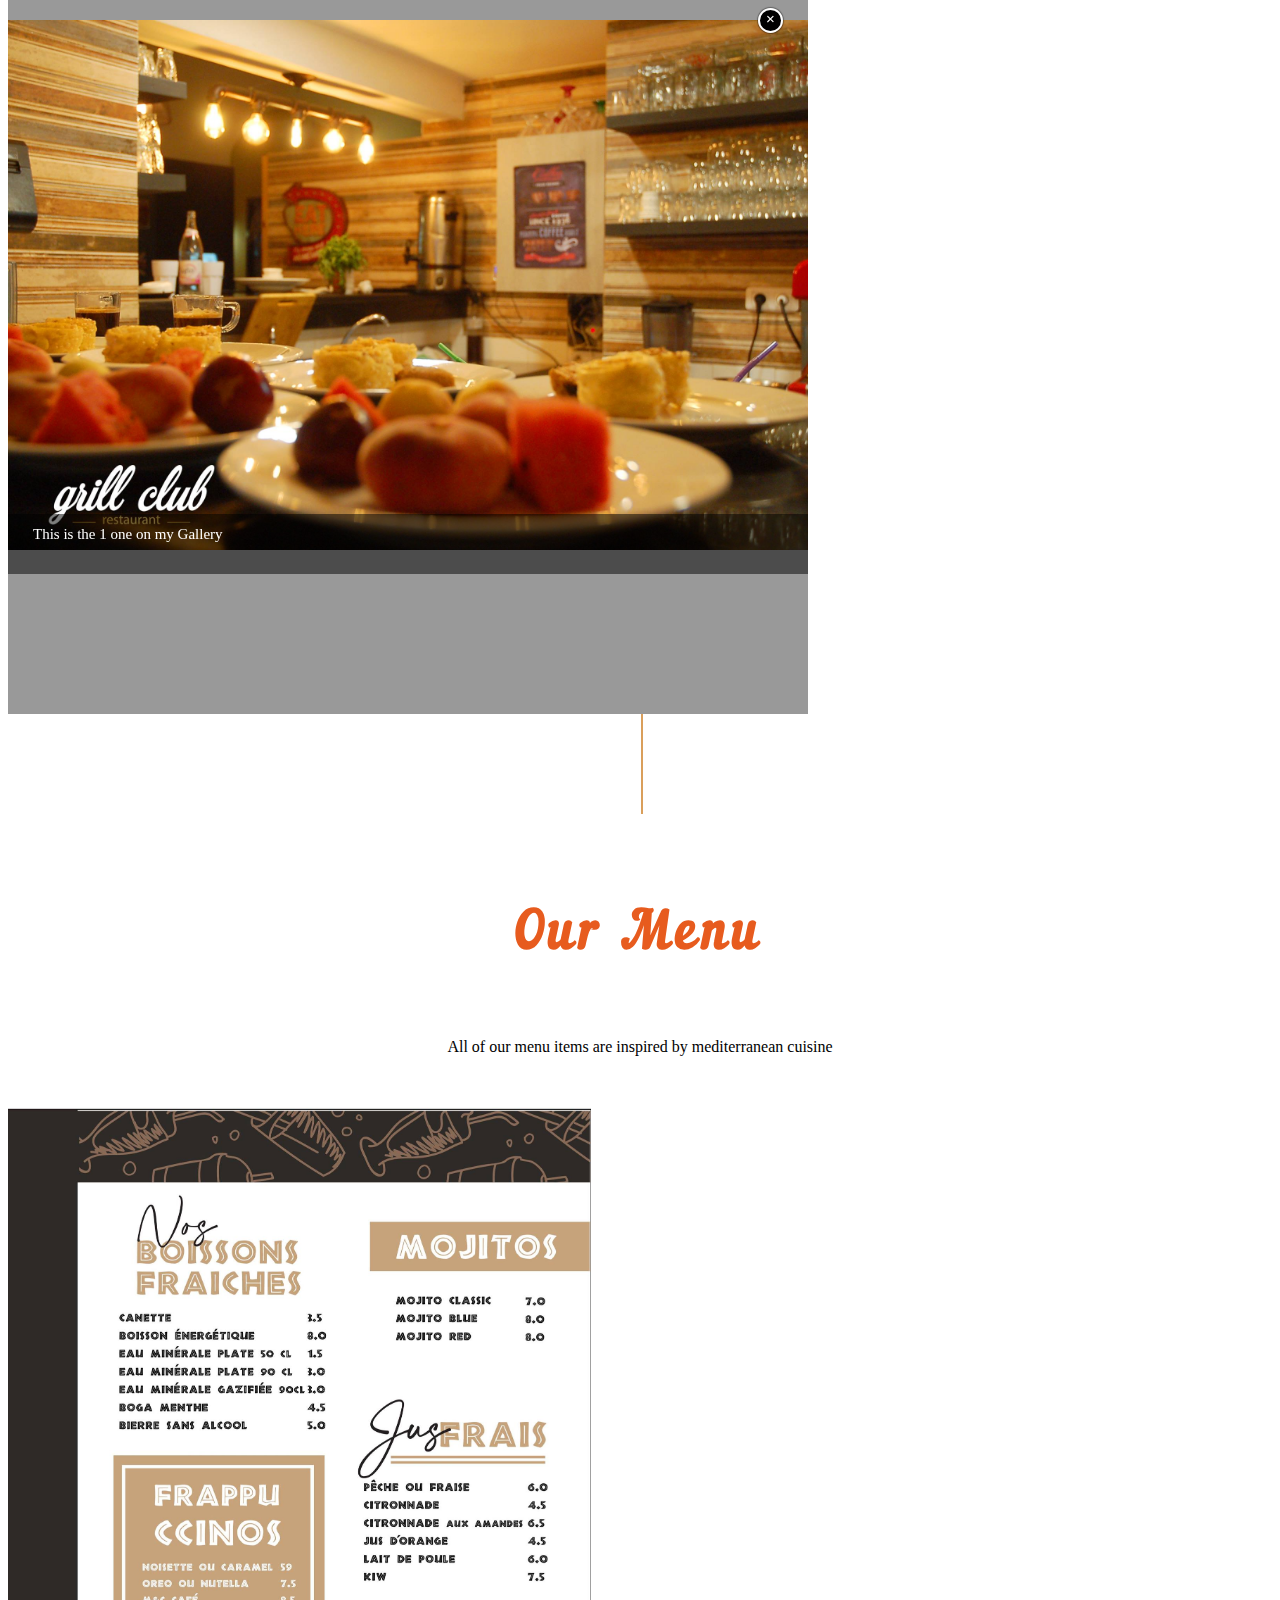
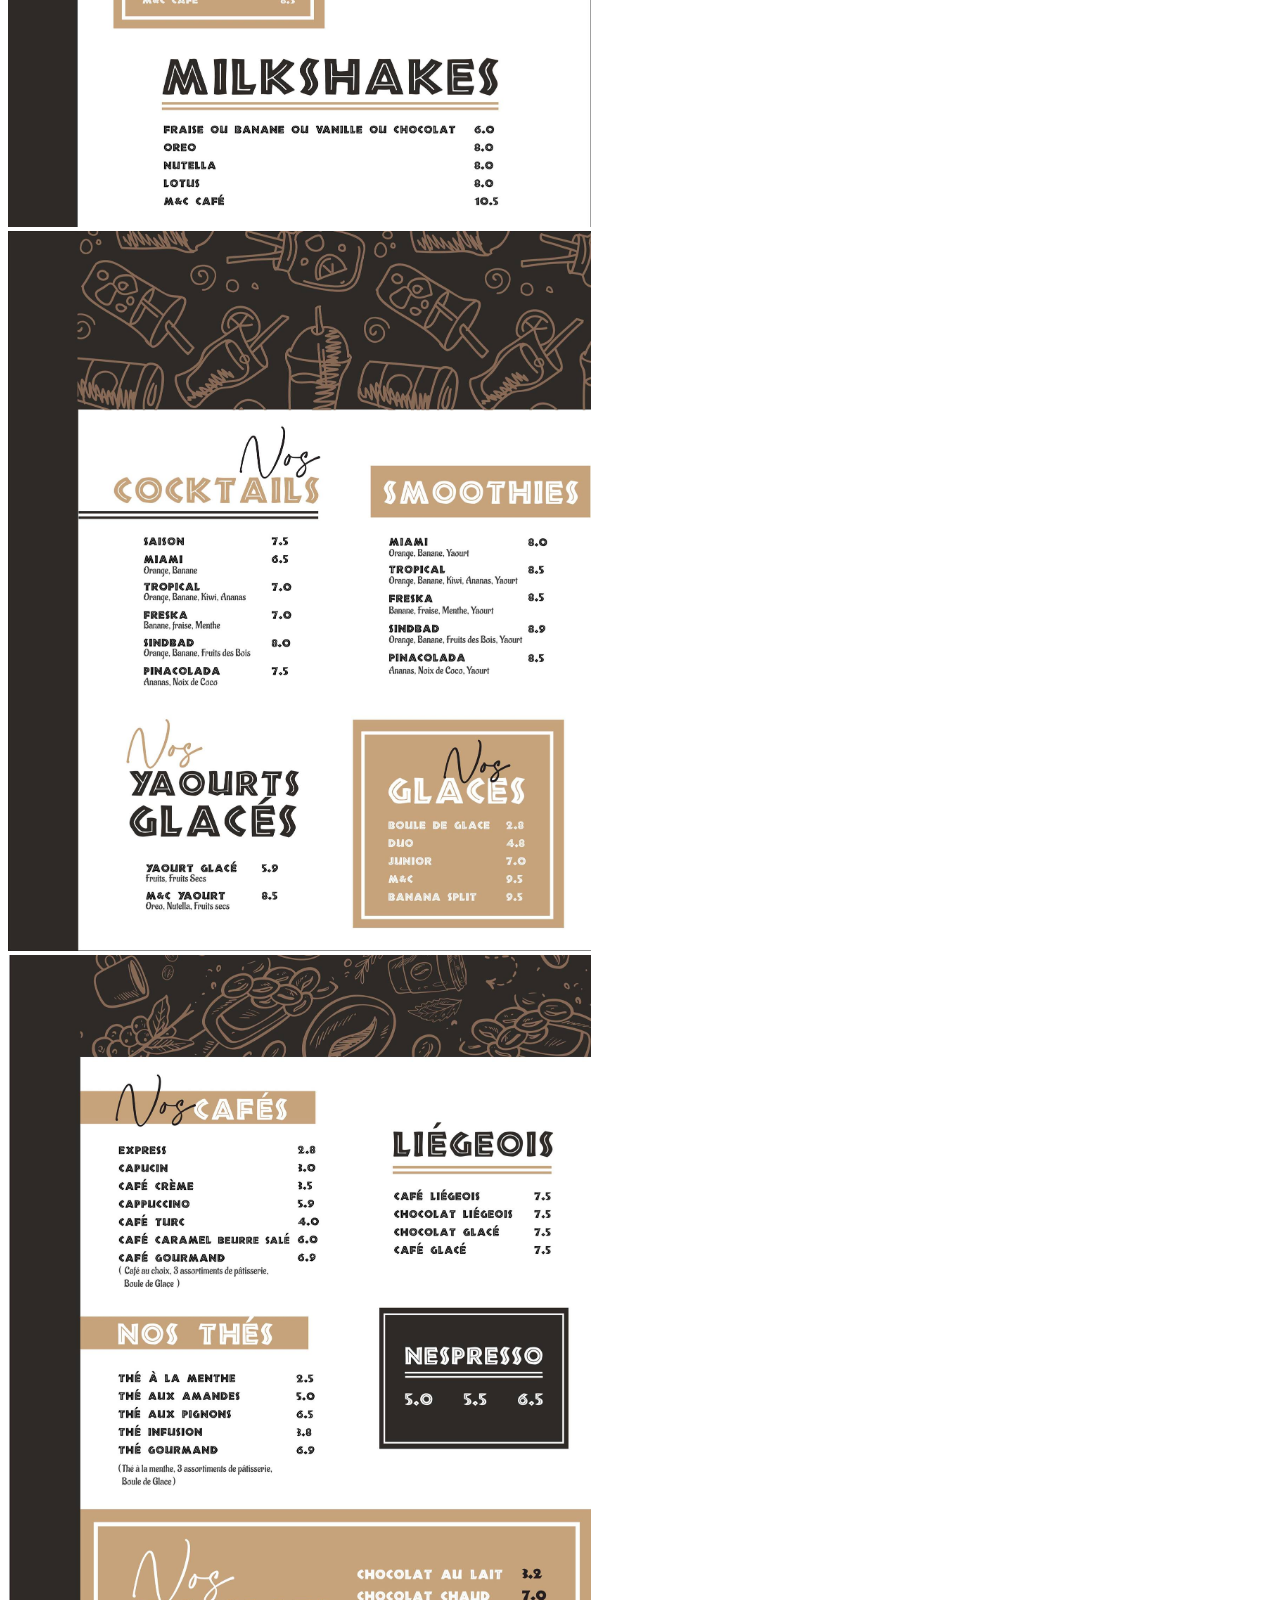
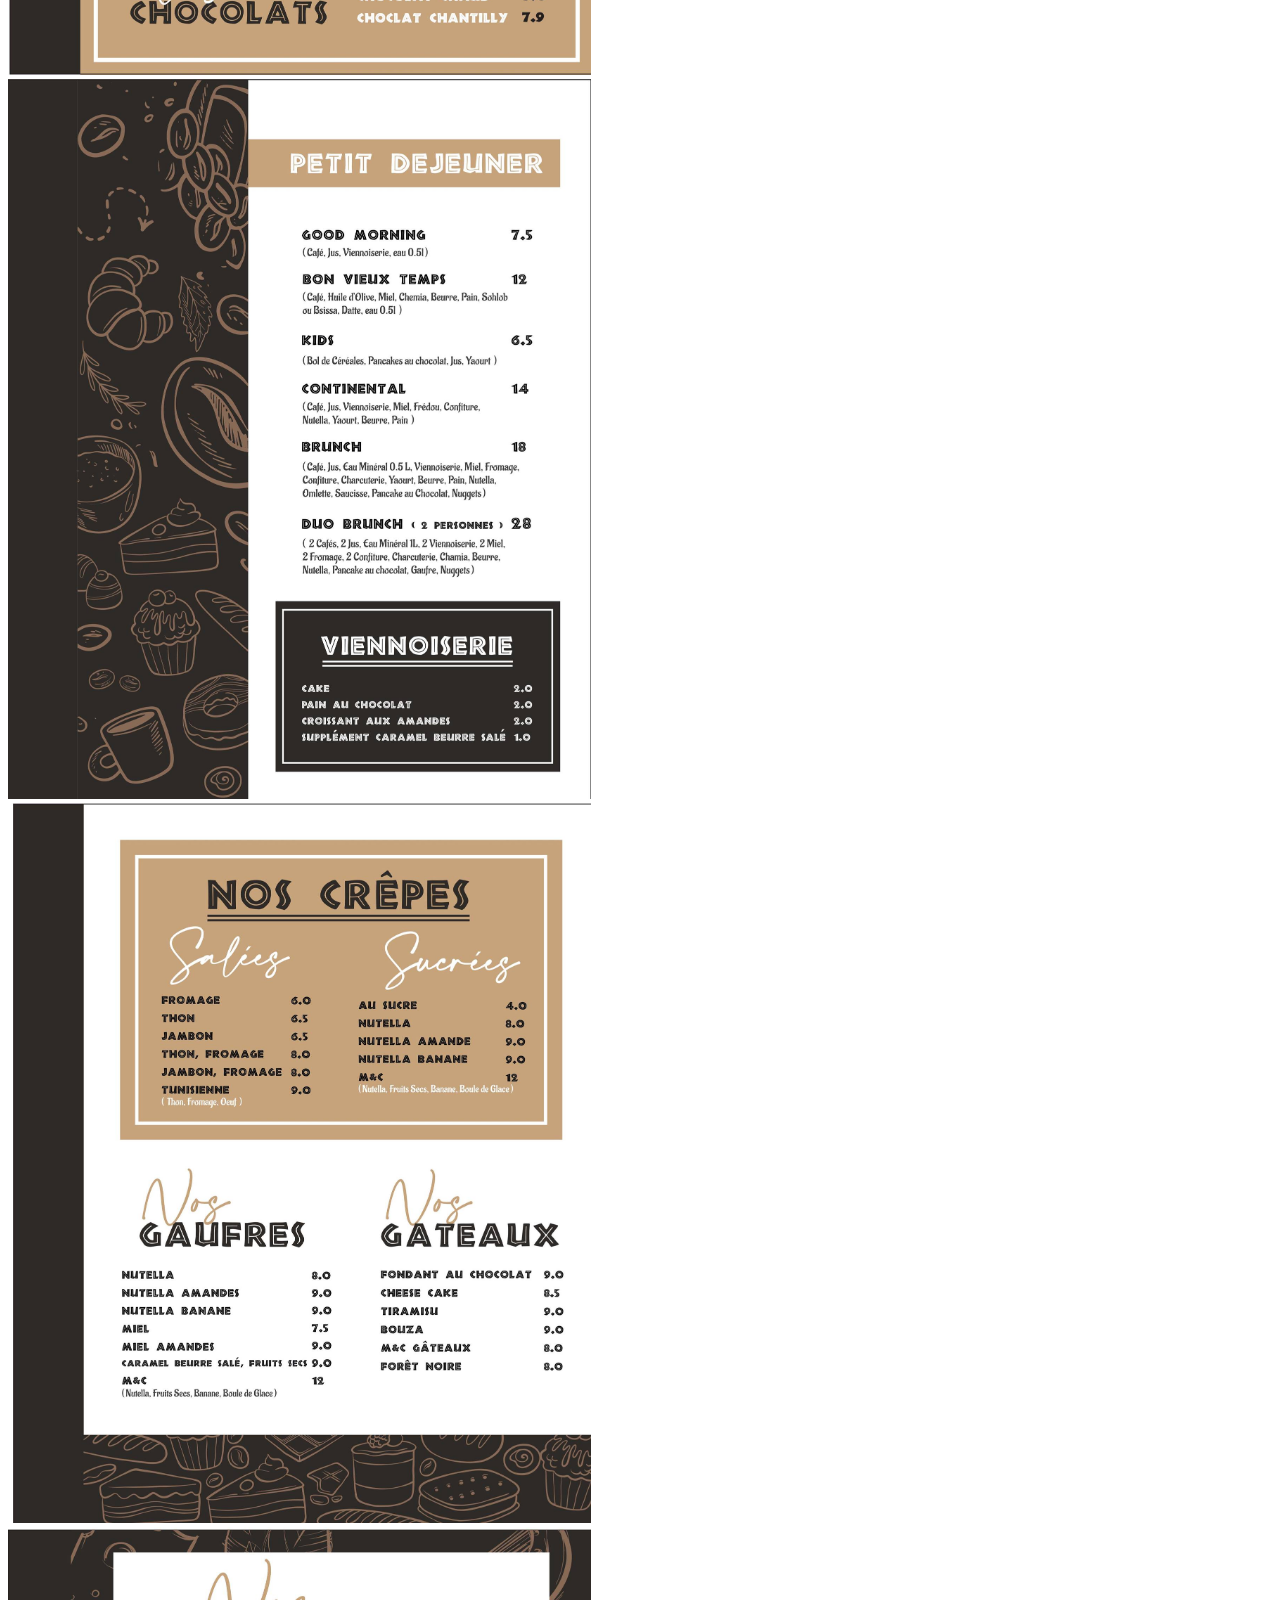
==== commit 9755c0e3: "first commit" ====
--- a/pages/McCafe.html
+++ b/pages/McCafe.html
@@ -10,7 +10,7 @@
     integrity="sha384-0evHe/X+R7YkIZDRvuzKMRqM+OrBnVFBL6DOitfPri4tjfHxaWutUpFmBp4vmVor" crossorigin="anonymous">
   <link rel="stylesheet" href="https://cdn.jsdelivr.net/npm/bootstrap-icons@1.8.3/font/bootstrap-icons.css">
   <script src="https://cdn.jsdelivr.net/npm/bootstrap@5.2.0/dist/js/bootstrap.bundle.min.js"></script>
-
+  <link rel="icon" href="../assets/mclogo.png" type="image/icon type">
 </head>
 
 <body>
@@ -93,7 +93,7 @@
     <div class="container-fluid py-5">
       <div class="container">
         <div class="section-title">
-          <h4 class="text-warning text-uppercase" style="letter-spacing: 5px;">About Us</h4>
+          <h4 class="block-title" style="letter-spacing: 5px;">About Us</h4>
           <h1 class="display-4 fw-bold">Serving Since 1950</h1>
         </div>
         <div class="row">
@@ -130,7 +130,7 @@
     <div class="container-fluid pt-5">
       <div class="container">
           <div class="section-title">
-              <h4 class="text-warning text-uppercase" style="letter-spacing: 5px;">Our Services</h4>
+              <h4 class="block-title" style="letter-spacing: 5px;">Our Services</h4>
               <h1 class="display-4 fw-bold">Fresh & Organic Beans</h1>
           </div>
           <div class="row">
@@ -140,7 +140,7 @@
                           <img class="img-fluid mb-3 mb-sm-0" src="../assets/service-1.jpg" alt="">
                       </div>
                       <div class="col-sm-7">
-                          <h4><i class="fa fa-truck service-icon"></i>Fastest Service</h4>
+                          <h4><i class="bi bi-truck service-icon"></i>Fastest Service</h4>
                           <p class="m-0">Sit lorem ipsum et diam elitr est dolor sed duo. Guberg sea et et lorem dolor sed est sit
                               invidunt, dolore tempor diam ipsum takima erat tempor</p>
                       </div>
@@ -164,7 +164,7 @@
                           <img class="img-fluid mb-3 mb-sm-0" src="../assets/service-3.jpg" alt="">
                       </div>
                       <div class="col-sm-7">
-                          <h4><i class="fa fa-award service-icon"></i>Best Quality Coffee</h4>
+                          <h4><i class="bi bi-emoji-smile-fill service-icon"></i>Best Quality Coffee</h4>
                           <p class="m-0">Sit lorem ipsum et diam elitr est dolor sed duo. Guberg sea et et lorem dolor sed est sit
                               invidunt, dolore tempor diam ipsum takima erat tempor</p>
                       </div>
@@ -176,7 +176,7 @@
                           <img class="img-fluid mb-3 mb-sm-0" src="../assets/service-4.jpg" alt="">
                       </div>
                       <div class="col-sm-7">
-                          <h4><i class="fa fa-table service-icon"></i>Online Table Booking</h4>
+                          <h4><i class="bi bi-telephone-fill service-icon"></i>Online Table Booking</h4>
                           <p class="m-0">Sit lorem ipsum et diam elitr est dolor sed duo. Guberg sea et et lorem dolor sed est sit
                               invidunt, dolore tempor diam ipsum takima erat tempor</p>
                       </div>
@@ -193,35 +193,91 @@
     <div class="container-fluid py-5 ">
       <div class="container">
         <div class="section-title">
-          <h4 class="text-uppercase block-title" style="letter-spacing: 5px;">Our Gallery</h4>
+          <h4 class="block-title" style="letter-spacing: 5px;">Our Gallery</h4>
         </div>
 
         <div class="gal-container row clearfix">
           <div class="col-md-8 col-sm-12 co-xs-12 gal-item">
             <div class="box">
               <a data-bs-toggle="modal" href="#exampleModal1" role="button">
-                <img src="../assets/McCafe/image2.jpg" alt="" />
+                <img src="../assets/McCafe/image67.jpg" alt="" />
               </a>
             </div>
           </div>
           <div class="col-md-4 col-sm-6 co-xs-12 gal-item">
             <div class="box">
               <a data-bs-toggle="modal" href="#exampleModal2" role="button">
+                <img src="../assets/McCafe/image116.jpg" alt="" />
+              </a>
+            </div>
+          </div>
+          <div class="col-md-4 col-sm-6 co-xs-12 gal-item">
+            <div class="box">
+              <a data-bs-toggle="modal" href="#exampleModal3" role="button">
+                <img src="../assets/McCafe/image115.jpg" alt="" />
+              </a>
+            </div>
+          </div>
+          <div class="col-md-4 col-sm-6 co-xs-12 gal-item">
+            <div class="box">
+              <a data-bs-toggle="modal" href="#exampleModal4" role="button">
+                <img src="../assets/McCafe/image117.jpg" alt="" />
+              </a>
+            </div>
+          </div>
+          <div class="col-md-4 col-sm-6 co-xs-12 gal-item">
+            <div class="box">
+              <a data-bs-toggle="modal" href="#exampleModal5" role="button">
+                <img src="../assets/McCafe/image113.jpg" alt="" />
+              </a>
+            </div>
+          </div>
+          <div class="col-md-8 col-sm-12 co-xs-12 gal-item">
+            <div class="box">
+              <a data-bs-toggle="modal" href="#exampleModal6" role="button">
+                <img src="../assets/McCafe/image40.jpg" alt="" />
+              </a>
+            </div>
+          </div>
+          <div class="col-md-4 col-sm-6 co-xs-12 gal-item">
+            <div class="box">
+              <a data-bs-toggle="modal" href="#exampleModal6" role="button">
+                <img src="../assets/McCafe/image71.jpg" alt="" />
+              </a>
+            </div>
+          </div>
+          <div class="col-md-4 col-sm-6 co-xs-12 gal-item">
+            <div class="box">
+              <a data-bs-toggle="modal" href="#exampleModal7" role="button">
+                <img src="../assets/McCafe/image3.jpg" alt="" />
+              </a>
+            </div>
+          </div>
+          <div class="col-md-8 col-sm-12 co-xs-12 gal-item">
+            <div class="box">
+              <a data-bs-toggle="modal" href="#exampleModal8" role="button">
+                <img src="../assets/McCafe/image59.jpg" alt="" />
+              </a>
+            </div>
+          </div>
+          <div class="col-md-4 col-sm-6 co-xs-12 gal-item">
+            <div class="box">
+              <a data-bs-toggle="modal" href="#exampleModal9" role="button">
+                <img src="../assets/McCafe/image42.jpg" alt="" />
+              </a>
+            </div>
+          </div>
+          <div class="col-md-4 col-sm-6 co-xs-12 gal-item">
+            <div class="box">
+              <a data-bs-toggle="modal" href="#exampleModal10" role="button">
+                <img src="../assets/McCafe/image26.jpg" alt="" />
+              </a>
+            </div>
+          </div>
+          <div class="col-md-4 col-sm-6 co-xs-12 gal-item">
+            <div class="box">
+              <a data-bs-toggle="modal" href="#exampleModal10" role="button">
                 <img src="../assets/McCafe/image23.jpg" alt="" />
-              </a>
-            </div>
-          </div>
-          <div class="col-md-4 col-sm-12 co-xs-12 gal-item">
-            <div class="box">
-              <a data-bs-toggle="modal" href="#exampleModal3" role="button">
-                <img src="../assets/McCafe/image25.jpg" alt="" />
-              </a>
-            </div>
-          </div>
-          <div class="col-md-8 col-sm-12 co-xs-12 gal-item">
-            <div class="box">
-              <a data-bs-toggle="modal" href="#exampleModal3" role="button">
-                <img src="../assets/McCafe/image40.jpg" alt="" />
               </a>
             </div>
           </div>
@@ -408,25 +464,30 @@
   <section class="section_7" id="contact">
     <div class="spaceimg-top"></div>
     <div class="container-fluid footer text-white mt-5 pt-5 px-0 position-relative overlay-top">
-      
-      <div class="row mx-0 pt-5 px-sm-3 px-lg-5 mt-4">
-          <div class="col-lg-4 col-md-6 mb-5">
+      <div class="row mx-0 pt-5 px-sm-3 px-lg-5 mt-4 ">
+          <div class="col-lg-4 col-md-6 mb-5 text-center">
               <h4 class="text-white text-uppercase mb-4" style="letter-spacing: 3px;">Get In Touch</h4>
-              <p><i class="bi bi-geo-alt-fill me-2"></i>123 Street, New York, USA</p>
-              <p><i class="bi bi-telephone-fill me-2"></i>+012 345 67890</p>
-              <p class="m-0"><i class="bi bi-envelope-fill me-2"></i>info@example.com</p>
-          </div>
-          <div class="col-lg-4 col-md-6 mb-5">
+              <p><i class="bi bi-geo-alt-fill me-2"></i>Nabeul en face du site archéologique Neapolis. Rue Hassen Hosni Abdelwahhed</p>
+              <p><a href="tel:29 204 303" class="text-light nav-link"><i class="bi bi-telephone-fill me-2"></i>(+216) 29 204 303</a></p>
+              <p class="m-0"> <a href="mailto:msadak3@gmail.com" class="nav-link text-light"><i class="bi bi-envelope-fill me-2"></i>msadak3@gmail.com</a></p>
+          </div>
+          <div class="col-lg-4 col-md-6 mb-5 text-center">
               <h4 class="text-white text-uppercase mb-4" style="letter-spacing: 3px;">Follow Us</h4>
               <p>Amet elitr vero magna sed ipsum sit kasd sea elitr lorem rebum</p>
-              <div class="d-flex justify-content-start">
-                  <a class="btn btn-lg btn-outline-light btn-lg-square me-2" href="#"><i class="bi bi-twitter"></i></a>
-                  <a class="btn btn-lg btn-outline-light btn-lg-square me-2" href="#"><i class="bi bi-facebook"></i></a>
+              <div >
+                  <a class="btn btn-lg btn-outline-light btn-lg-square me-2" href="#">
+                    <i class="bi bi-twitter"></i>
+                  </a>
+                  <a class="btn btn-lg btn-outline-light btn-lg-square me-2" href="https://www.facebook.com/grillclub.mccafe">
+                    <i class="bi bi-facebook"></i>
+                  </a>
                   <!-- <a class="btn btn-lg btn-outline-light btn-lg-square me-2" href="#"><i class="fab fa-linkedin-in"></i></a> -->
-                  <a class="btn btn-lg btn-outline-light btn-lg-square" href="#"><i class="bi bi-instagram"></i></a>
-              </div>
-          </div>
-          <div class="col-lg-4 col-md-6 mb-5">
+                  <a class="btn btn-lg btn-outline-light btn-lg-square" href="#">
+                    <i class="bi bi-instagram"></i>
+                  </a>
+              </div>
+          </div>
+          <div class="col-lg-4 col-md-6 mb-5 text-center">
               <h4 class="text-white text-uppercase mb-4" style="letter-spacing: 3px;">Open Hours</h4>
               <div>
                   <h6 class="text-white text-uppercase">Monday - Friday</h6>
